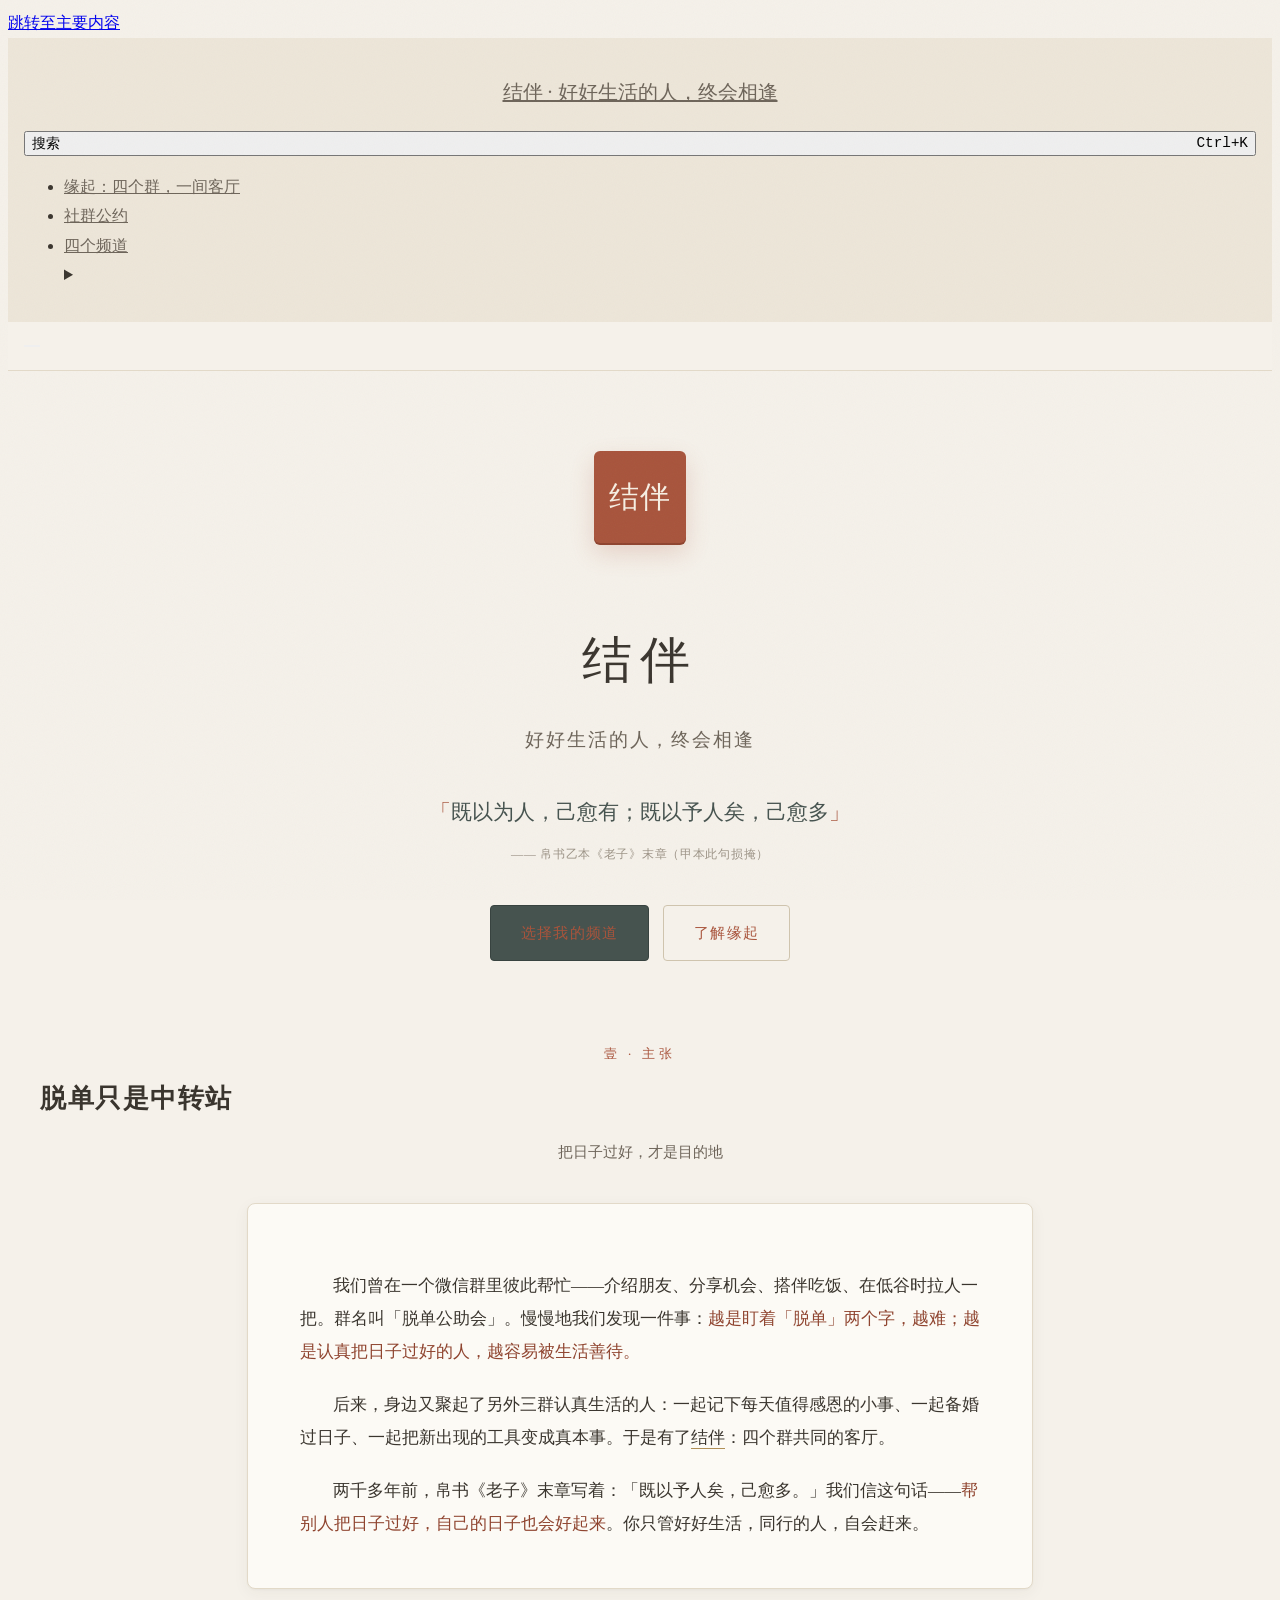
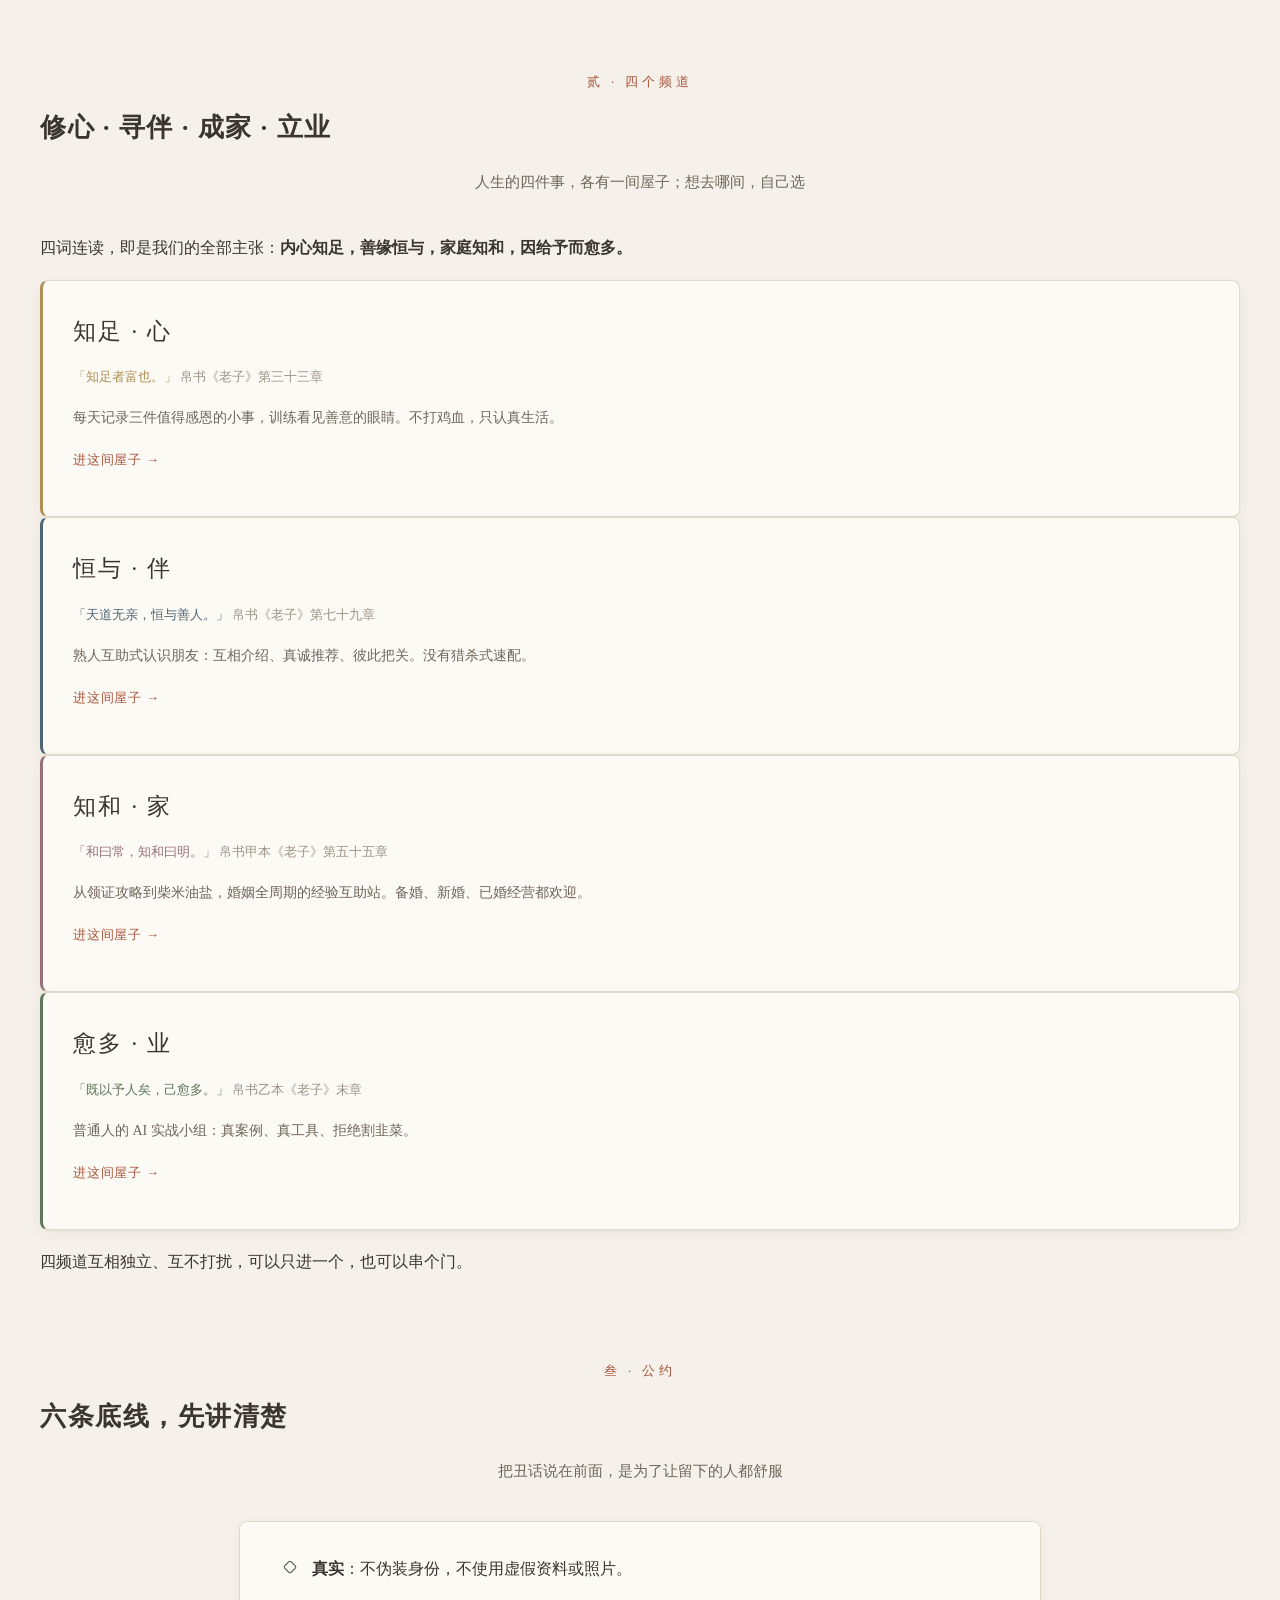
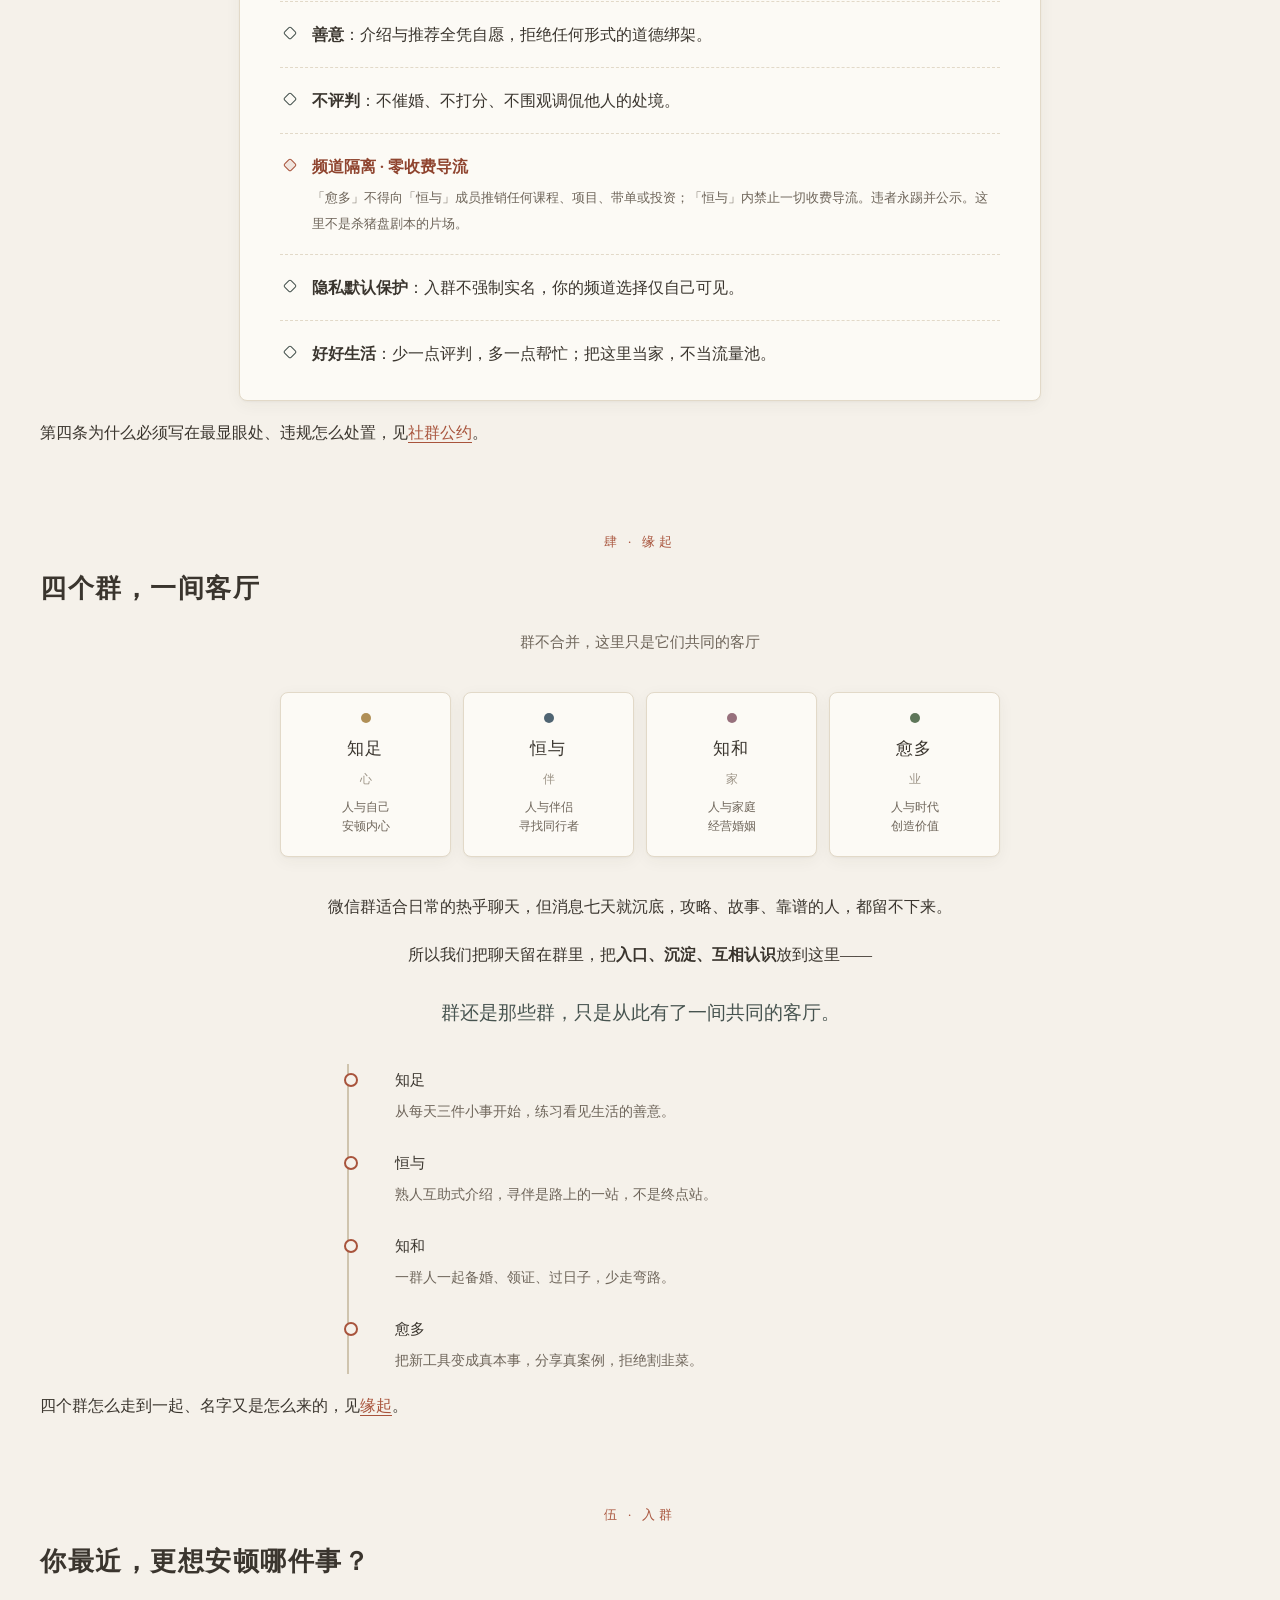
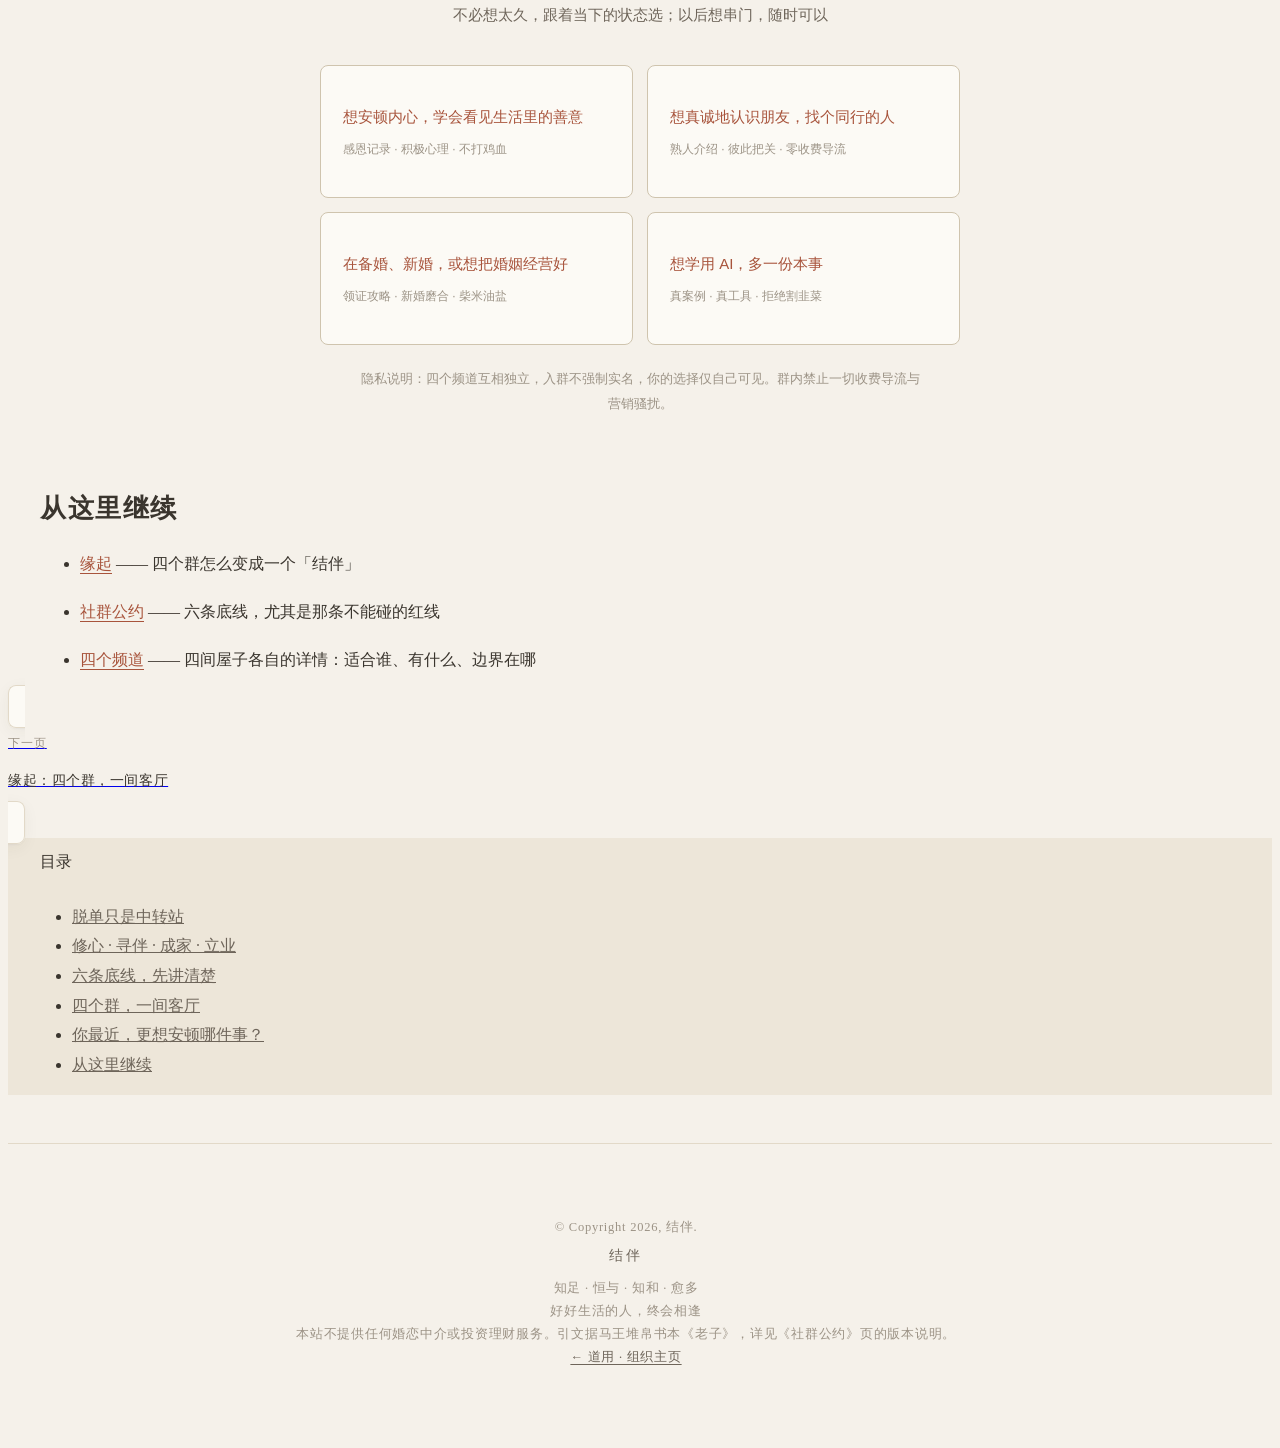
==== jieban/index.html @ 2bf8701d "feat(pages): 新增 /jieban/ 子站点并打通双向路由 - 以 Sphinx 构建产物填充 jieban/（10 页、141 个 _static 资源，排除 .doctrees   与" ====
<!DOCTYPE html>


<html lang="zh-CN" data-content_root="./" >

  <head>
    <meta charset="utf-8" />
    <meta name="viewport" content="width=device-width, initial-scale=1.0" /><meta name="viewport" content="width=device-width, initial-scale=1" />

    <title>结伴 &#8212; 结伴 · 好好生活的人，终会相逢</title>
  
  
  
  <script data-cfasync="false">
    document.documentElement.dataset.mode = localStorage.getItem("mode") || "";
    document.documentElement.dataset.theme = localStorage.getItem("theme") || "";
  </script>
  <!--
    this give us a css class that will be invisible only if js is disabled
  -->
  <noscript>
    <style>
      .pst-js-only { display: none !important; }

    </style>
  </noscript>
  
  <!-- Loaded before other Sphinx assets -->
  <link href="_static/styles/theme.css?digest=8878045cc6db502f8baf" rel="stylesheet" />
<link href="_static/styles/pydata-sphinx-theme.css?digest=8878045cc6db502f8baf" rel="stylesheet" />

    <link rel="stylesheet" type="text/css" href="_static/pygments.css?v=8f2a1f02" />
    <link rel="stylesheet" type="text/css" href="_static/styles/sphinx-book-theme.css?v=3c74b3bc" />
    <link rel="stylesheet" type="text/css" href="_static/copybutton.css?v=76b2166b" />
    <link rel="stylesheet" type="text/css" href="_static/sphinx-design.min.css?v=95c83b7e" />
    <link rel="stylesheet" type="text/css" href="_static/jieban.css?v=05523765" />
  
  <!-- So that users can add custom icons -->
  <script src="_static/scripts/fontawesome.js?digest=8878045cc6db502f8baf"></script>
  <!-- Pre-loaded scripts that we'll load fully later -->
  <link rel="preload" as="script" href="_static/scripts/bootstrap.js?digest=8878045cc6db502f8baf" />
<link rel="preload" as="script" href="_static/scripts/pydata-sphinx-theme.js?digest=8878045cc6db502f8baf" />

    <script src="_static/documentation_options.js?v=946197a6"></script>
    <script src="_static/doctools.js?v=fd6eb6e6"></script>
    <script src="_static/sphinx_highlight.js?v=6ffebe34"></script>
    <script src="_static/scripts/sphinx-book-theme.js?v=fab101a9"></script>
    <script src="_static/clipboard.min.js?v=a7894cd8"></script>
    <script src="_static/copybutton.js?v=f281be69"></script>
    <script src="_static/translations.js?v=540d3cec"></script>
    <script src="_static/design-tabs.js?v=f930bc37"></script>
    <script>DOCUMENTATION_OPTIONS.pagename = 'index';</script>
    <script src="_static/jieban.js?v=be8e2e2e"></script>
    <link rel="index" title="索引" href="genindex.html" />
    <link rel="search" title="搜索" href="search.html" />
    <link rel="next" title="缘起：四个群，一间客厅" href="origin.html" />
  <meta name="viewport" content="width=device-width, initial-scale=1"/>
  <meta name="docsearch:language" content="zh-CN"/>
  <meta name="docsearch:version" content="" />
    <meta name="docbuild:last-update" content="2026 年 09 月 18 日"/>
  </head>
  
  
  <body data-bs-spy="scroll" data-bs-target=".bd-toc-nav" data-offset="180" data-bs-root-margin="0px 0px -60%" data-default-mode="">

  
  
  <div id="pst-skip-link" class="skip-link d-print-none"><a href="#main-content">跳转至主要内容</a></div>
  
  <div id="pst-scroll-pixel-helper"></div>
  
  <button type="button" class="btn rounded-pill" id="pst-back-to-top">
    <i class="fa-solid fa-arrow-up"></i>回到顶部</button>

  
  <dialog id="pst-search-dialog">
    
<form class="bd-search d-flex align-items-center"
      action="search.html"
      method="get">
  <i class="fa-solid fa-magnifying-glass"></i>
  <input type="search"
         class="form-control"
         name="q"
         placeholder="Search..."
         aria-label="Search..."
         autocomplete="off"
         autocorrect="off"
         autocapitalize="off"
         spellcheck="false"/>
  <span class="search-button__kbd-shortcut"><kbd class="kbd-shortcut__modifier">Ctrl</kbd>+<kbd>K</kbd></span>
</form>
  </dialog>

  <div class="pst-async-banner-revealer d-none">
  <aside id="bd-header-version-warning" class="d-none d-print-none" aria-label="版本警告"></aside>
</div>

  
    <header class="bd-header navbar navbar-expand-lg bd-navbar d-print-none">
    </header>
  

  <div class="bd-container">
    <div class="bd-container__inner bd-page-width">
      
      
      
        
      
      <dialog id="pst-primary-sidebar-modal"></dialog>
      <div id="pst-primary-sidebar" class="bd-sidebar-primary bd-sidebar">
        

  
  <div class="sidebar-header-items sidebar-primary__section">
    
    
    
    
  </div>
  
    <div class="sidebar-primary-items__start sidebar-primary__section">
        <div class="sidebar-primary-item">

  
    
  

<a class="navbar-brand logo" href="#">
  
  
  
  
  
  
    <p class="title logo__title">结伴 · 好好生活的人，终会相逢</p>
  
</a></div>
        <div class="sidebar-primary-item">

<button class="btn search-button-field search-button__button pst-js-only" title="搜索" aria-label="搜索" data-bs-placement="bottom" data-bs-toggle="tooltip">
 <i class="fa-solid fa-magnifying-glass"></i>
 <span class="search-button__default-text">搜索</span>
 <span class="search-button__kbd-shortcut"><kbd class="kbd-shortcut__modifier">Ctrl</kbd>+<kbd class="kbd-shortcut__modifier">K</kbd></span>
</button></div>
        <div class="sidebar-primary-item"><nav class="bd-links bd-docs-nav" aria-label="Main">
    <div class="bd-toc-item navbar-nav active">
        <ul class="nav bd-sidenav">
<li class="toctree-l1"><a class="reference internal" href="origin.html">缘起：四个群，一间客厅</a></li>
<li class="toctree-l1"><a class="reference internal" href="covenant.html">社群公约</a></li>
<li class="toctree-l1 has-children"><a class="reference internal" href="channels/index.html">四个频道</a><details><summary><span class="toctree-toggle" role="presentation"><i class="fa-solid fa-chevron-down"></i></span></summary><ul>
<li class="toctree-l2"><a class="reference internal" href="channels/zhizu.html">知足 · 心</a></li>
<li class="toctree-l2"><a class="reference internal" href="channels/hengyu.html">恒与 · 伴</a></li>
<li class="toctree-l2"><a class="reference internal" href="channels/zhihe.html">知和 · 家</a></li>
<li class="toctree-l2"><a class="reference internal" href="channels/yuduo.html">愈多 · 业</a></li>
</ul>
</details></li>
</ul>

    </div>
</nav></div>
    </div>
  
  
  <div class="sidebar-primary-items__end sidebar-primary__section">
      <div class="sidebar-primary-item">
<div id="ethical-ad-placement"
      class="flat"
      data-ea-publisher="readthedocs"
      data-ea-type="readthedocs-sidebar"
      data-ea-manual="true">
</div></div>
  </div>


      </div>
      
      <main id="main-content" class="bd-main" role="main">
        
        

<div class="sbt-scroll-pixel-helper"></div>

          <div class="bd-content">
            <div class="bd-article-container">
              
              <div class="bd-header-article d-print-none">
<div class="header-article-items header-article__inner">
  
    <div class="header-article-items__start">
      
        <div class="header-article-item"><button class="sidebar-toggle primary-toggle btn btn-sm" title="Toggle primary sidebar" data-bs-placement="bottom" data-bs-toggle="tooltip">
  <span class="fa-solid fa-bars"></span>
</button></div>
      
    </div>
  
  
    <div class="header-article-items__end">
      
        <div class="header-article-item">

<div class="article-header-buttons">


<button class="btn btn-sm nav-link pst-navbar-icon theme-switch-button pst-js-only" aria-label="Color mode" data-bs-title="Color mode"  data-bs-placement="bottom" data-bs-toggle="tooltip">
  <i class="theme-switch fa-solid fa-sun                fa-lg" data-mode="light" title="亮色"></i>
  <i class="theme-switch fa-solid fa-moon               fa-lg" data-mode="dark"  title="暗色"></i>
  <i class="theme-switch fa-solid fa-circle-half-stroke fa-lg" data-mode="auto"  title="System Settings"></i>
</button>


<button class="btn btn-sm pst-navbar-icon search-button search-button__button pst-js-only" title="搜索" aria-label="搜索" data-bs-placement="bottom" data-bs-toggle="tooltip">
    <i class="fa-solid fa-magnifying-glass fa-lg"></i>
</button>
<button class="sidebar-toggle secondary-toggle btn btn-sm pst-navbar-icon" title="Toggle secondary sidebar" data-bs-placement="bottom" data-bs-toggle="tooltip">
    <span class="fa-solid fa-list"></span>
</button>
</div></div>
      
    </div>
  
</div>
</div>
              
              

<div id="jb-print-docs-body" class="onlyprint">
    <h1>结伴</h1>
    <!-- Table of contents -->
    <div id="print-main-content">
        <div id="jb-print-toc">
            
            <div>
                <h2> 目录 </h2>
            </div>
            <nav aria-label="Page">
                <ul class="visible nav section-nav flex-column">
<li class="toc-h2 nav-item toc-entry"><a class="reference internal nav-link" href="#id2">脱单只是中转站</a></li>
<li class="toc-h2 nav-item toc-entry"><a class="reference internal nav-link" href="#id3">修心 · 寻伴 · 成家 · 立业</a></li>
<li class="toc-h2 nav-item toc-entry"><a class="reference internal nav-link" href="#id4">六条底线，先讲清楚</a></li>
<li class="toc-h2 nav-item toc-entry"><a class="reference internal nav-link" href="#id5">四个群，一间客厅</a></li>
<li class="toc-h2 nav-item toc-entry"><a class="reference internal nav-link" href="#id6">你最近，更想安顿哪件事？</a></li>
<li class="toc-h2 nav-item toc-entry"><a class="reference internal nav-link" href="#id7">从这里继续</a></li>
</ul>
            </nav>
        </div>
    </div>
</div>

              
                
<div id="searchbox"></div>
                <article class="bd-article">
                  
  <div class="jb-seal">结伴</div>
<section id="id1">
<h1>结伴<a class="headerlink" href="#id1" title="链接到此标题。">#</a></h1>
<p class="jb-sub">好好生活的人，终会相逢</p>
<div class="jb-quote">
<q>既以为人，己愈有；既以予人矣，己愈多</q>
<cite>—— 帛书乙本《老子》末章（甲本此句损掩）</cite>
</div>
<div class="jb-cta docutils container">
<p><a class="jb-btn jb-btn-primary reference internal" href="channels/index.html"><span class="std std-doc">选择我的频道</span></a>
<a class="jb-btn jb-btn-ghost reference internal" href="origin.html"><span class="std std-doc">了解缘起</span></a></p>
</div>
<p class="jb-eyebrow">壹 · 主张</p>
<section id="id2">
<h2>脱单只是中转站<a class="headerlink" href="#id2" title="链接到此标题。">#</a></h2>
<p class="jb-lead">把日子过好，才是目的地</p>
<div class="jb-manifesto">
<p>我们曾在一个微信群里彼此帮忙——介绍朋友、分享机会、搭伴吃饭、在低谷时拉人一把。群名叫「脱单公助会」。慢慢地我们发现一件事：<span class="key">越是盯着「脱单」两个字，越难；越是认真把日子过好的人，越容易被生活善待。</span></p>
<p>后来，身边又聚起了另外三群认真生活的人：一起记下每天值得感恩的小事、一起备婚过日子、一起把新出现的工具变成真本事。于是有了<em>结伴</em>：四个群共同的客厅。</p>
<p>两千多年前，帛书《老子》末章写着：「既以予人矣，己愈多。」我们信这句话——<span class="key">帮别人把日子过好，自己的日子也会好起来</span>。你只管好好生活，同行的人，自会赶来。</p>
</div>
<p class="jb-eyebrow">贰 · 四个频道</p>
</section>
<section id="id3">
<h2>修心 · 寻伴 · 成家 · 立业<a class="headerlink" href="#id3" title="链接到此标题。">#</a></h2>
<p class="jb-lead">人生的四件事，各有一间屋子；想去哪间，自己选</p>
<p>四词连读，即是我们的全部主张：<strong>内心知足，善缘恒与，家庭知和，因给予而愈多。</strong></p>
<div class="sd-container-fluid sd-sphinx-override sd-mb-4 docutils">
<div class="sd-row sd-row-cols-1 sd-row-cols-xs-1 sd-row-cols-sm-1 sd-row-cols-md-2 sd-row-cols-lg-2 sd-g-3 sd-g-xs-3 sd-g-sm-3 sd-g-md-3 sd-g-lg-3 docutils">
<div class="sd-col sd-d-flex-row docutils">
<div class="sd-card sd-sphinx-override sd-w-100 sd-shadow-sm jb-card jb-zhizu docutils">
<div class="sd-card-body docutils">
<div class="sd-card-title sd-font-weight-bold jb-card-title docutils">
知足 · 心</div>
<p class="sd-card-text"><strong>「知足者富也。」</strong>
帛书《老子》第三十三章</p>
<p class="sd-card-text">每天记录三件值得感恩的小事，训练看见善意的眼睛。不打鸡血，只认真生活。</p>
<p class="sd-card-text"><a class="reference internal" href="channels/zhizu.html"><span class="std std-doc">进这间屋子 →</span></a></p>
</div>
</div>
</div>
<div class="sd-col sd-d-flex-row docutils">
<div class="sd-card sd-sphinx-override sd-w-100 sd-shadow-sm jb-card jb-hengyu docutils">
<div class="sd-card-body docutils">
<div class="sd-card-title sd-font-weight-bold jb-card-title docutils">
恒与 · 伴</div>
<p class="sd-card-text"><strong>「天道无亲，恒与善人。」</strong>
帛书《老子》第七十九章</p>
<p class="sd-card-text">熟人互助式认识朋友：互相介绍、真诚推荐、彼此把关。没有猎杀式速配。</p>
<p class="sd-card-text"><a class="reference internal" href="channels/hengyu.html"><span class="std std-doc">进这间屋子 →</span></a></p>
</div>
</div>
</div>
<div class="sd-col sd-d-flex-row docutils">
<div class="sd-card sd-sphinx-override sd-w-100 sd-shadow-sm jb-card jb-zhihe docutils">
<div class="sd-card-body docutils">
<div class="sd-card-title sd-font-weight-bold jb-card-title docutils">
知和 · 家</div>
<p class="sd-card-text"><strong>「和曰常，知和曰明。」</strong>
帛书甲本《老子》第五十五章</p>
<p class="sd-card-text">从领证攻略到柴米油盐，婚姻全周期的经验互助站。备婚、新婚、已婚经营都欢迎。</p>
<p class="sd-card-text"><a class="reference internal" href="channels/zhihe.html"><span class="std std-doc">进这间屋子 →</span></a></p>
</div>
</div>
</div>
<div class="sd-col sd-d-flex-row docutils">
<div class="sd-card sd-sphinx-override sd-w-100 sd-shadow-sm jb-card jb-yuduo docutils">
<div class="sd-card-body docutils">
<div class="sd-card-title sd-font-weight-bold jb-card-title docutils">
愈多 · 业</div>
<p class="sd-card-text"><strong>「既以予人矣，己愈多。」</strong>
帛书乙本《老子》末章</p>
<p class="sd-card-text">普通人的 AI 实战小组：真案例、真工具、拒绝割韭菜。</p>
<p class="sd-card-text"><a class="reference internal" href="channels/yuduo.html"><span class="std std-doc">进这间屋子 →</span></a></p>
</div>
</div>
</div>
</div>
</div>
<p>四频道互相独立、互不打扰，可以只进一个，也可以串个门。</p>
<p class="jb-eyebrow">叁 · 公约</p>
</section>
<section id="id4">
<h2>六条底线，先讲清楚<a class="headerlink" href="#id4" title="链接到此标题。">#</a></h2>
<p class="jb-lead">把丑话说在前面，是为了让留下的人都舒服</p>
<ul class="jb-rules">
<li><b>真实</b>：不伪装身份，不使用虚假资料或照片。</li>
<li><b>善意</b>：介绍与推荐全凭自愿，拒绝任何形式的道德绑架。</li>
<li><b>不评判</b>：不催婚、不打分、不围观调侃他人的处境。</li>
<li class="danger"><b>频道隔离 · 零收费导流</b><span class="sub">「愈多」不得向「恒与」成员推销任何课程、项目、带单或投资；「恒与」内禁止一切收费导流。违者永踢并公示。这里不是杀猪盘剧本的片场。</span></li>
<li><b>隐私默认保护</b>：入群不强制实名，你的频道选择仅自己可见。</li>
<li><b>好好生活</b>：少一点评判，多一点帮忙；把这里当家，不当流量池。</li>
</ul>
<p>第四条为什么必须写在最显眼处、违规怎么处置，见<a class="reference internal" href="covenant.html"><span class="std std-doc">社群公约</span></a>。</p>
<p class="jb-eyebrow">肆 · 缘起</p>
</section>
<section id="id5">
<h2>四个群，一间客厅<a class="headerlink" href="#id5" title="链接到此标题。">#</a></h2>
<p class="jb-lead">群不合并，这里只是它们共同的客厅</p>
<div class="jb-origin-grid">
<div class="jb-origin-cell"><span class="dot" style="background:var(--zhizu)"></span><b>知足</b><small>心</small><em>人与自己<br>安顿内心</em></div>
<div class="jb-origin-cell"><span class="dot" style="background:var(--hengyu)"></span><b>恒与</b><small>伴</small><em>人与伴侣<br>寻找同行者</em></div>
<div class="jb-origin-cell"><span class="dot" style="background:var(--zhihe)"></span><b>知和</b><small>家</small><em>人与家庭<br>经营婚姻</em></div>
<div class="jb-origin-cell"><span class="dot" style="background:var(--yuduo)"></span><b>愈多</b><small>业</small><em>人与时代<br>创造价值</em></div>
</div>
<div class="jb-federal">
<p>微信群适合日常的热乎聊天，但消息七天就沉底，攻略、故事、靠谱的人，都留不下来。</p>
<p>所以我们把聊天留在群里，把<b>入口、沉淀、互相认识</b>放到这里——</p>
<span class="living-room">群还是那些群，只是从此有了一间共同的客厅。</span>
</div>
<ul class="jb-timeline">
<li class="jb-t-item"><b>知足</b><p>从每天三件小事开始，练习看见生活的善意。</p></li>
<li class="jb-t-item"><b>恒与</b><p>熟人互助式介绍，寻伴是路上的一站，不是终点站。</p></li>
<li class="jb-t-item"><b>知和</b><p>一群人一起备婚、领证、过日子，少走弯路。</p></li>
<li class="jb-t-item"><b>愈多</b><p>把新工具变成真本事，分享真案例，拒绝割韭菜。</p></li>
</ul>
<p>四个群怎么走到一起、名字又是怎么来的，见<a class="reference internal" href="origin.html"><span class="std std-doc">缘起</span></a>。</p>
<p class="jb-eyebrow">伍 · 入群</p>
</section>
<section id="id6">
<h2>你最近，更想安顿哪件事？<a class="headerlink" href="#id6" title="链接到此标题。">#</a></h2>
<p class="jb-lead">不必想太久，跟着当下的状态选；以后想串门，随时可以</p>
<div class="jb-choices docutils container">
<ul class="simple">
<li><p><a class="reference internal" href="channels/zhizu.html"><span class="std std-doc">想安顿内心，学会看见生活里的善意</span></a>
<span class="hint">感恩记录 · 积极心理 · 不打鸡血</span></p></li>
<li><p><a class="reference internal" href="channels/hengyu.html"><span class="std std-doc">想真诚地认识朋友，找个同行的人</span></a>
<span class="hint">熟人介绍 · 彼此把关 · 零收费导流</span></p></li>
<li><p><a class="reference internal" href="channels/zhihe.html"><span class="std std-doc">在备婚、新婚，或想把婚姻经营好</span></a>
<span class="hint">领证攻略 · 新婚磨合 · 柴米油盐</span></p></li>
<li><p><a class="reference internal" href="channels/yuduo.html"><span class="std std-doc">想学用 AI，多一份本事</span></a>
<span class="hint">真案例 · 真工具 · 拒绝割韭菜</span></p></li>
</ul>
</div>
<p class="jb-privacy">隐私说明：四个频道互相独立，入群不强制实名，你的选择仅自己可见。群内禁止一切收费导流与营销骚扰。</p>
</section>
<section id="id7">
<h2>从这里继续<a class="headerlink" href="#id7" title="链接到此标题。">#</a></h2>
<ul class="simple">
<li><p><a class="reference internal" href="origin.html"><span class="std std-doc">缘起</span></a> —— 四个群怎么变成一个「结伴」</p></li>
<li><p><a class="reference internal" href="covenant.html"><span class="std std-doc">社群公约</span></a> —— 六条底线，尤其是那条不能碰的红线</p></li>
<li><p><a class="reference internal" href="channels/index.html"><span class="std std-doc">四个频道</span></a> —— 四间屋子各自的详情：适合谁、有什么、边界在哪</p></li>
</ul>
<div class="toctree-wrapper compound">
</div>
</section>
</section>


                </article>
              

              
              
              
              
                <footer class="prev-next-footer d-print-none">
                  
<div class="prev-next-area">
    <a class="right-next"
       href="origin.html"
       title="下一页">
      <div class="prev-next-info">
        <p class="prev-next-subtitle">下一页</p>
        <p class="prev-next-title">缘起：四个群，一间客厅</p>
      </div>
      <i class="fa-solid fa-angle-right"></i>
    </a>
</div>
                </footer>
              
            </div>
            
            
              
                <dialog id="pst-secondary-sidebar-modal"></dialog>
                <div id="pst-secondary-sidebar" class="bd-sidebar-secondary bd-toc"><div class="sidebar-secondary-items sidebar-secondary__inner">


  <div class="sidebar-secondary-item"><div
    id="pst-page-navigation-heading-2"
    class="page-toc tocsection onthispage">
    <i class="fa-solid fa-list"></i> 目录
  </div>
  <nav id="pst-page-toc-nav" class="page-toc" aria-labelledby="pst-page-navigation-heading-2">
    <ul class="visible nav section-nav flex-column">
<li class="toc-h2 nav-item toc-entry"><a class="reference internal nav-link" href="#id2">脱单只是中转站</a></li>
<li class="toc-h2 nav-item toc-entry"><a class="reference internal nav-link" href="#id3">修心 · 寻伴 · 成家 · 立业</a></li>
<li class="toc-h2 nav-item toc-entry"><a class="reference internal nav-link" href="#id4">六条底线，先讲清楚</a></li>
<li class="toc-h2 nav-item toc-entry"><a class="reference internal nav-link" href="#id5">四个群，一间客厅</a></li>
<li class="toc-h2 nav-item toc-entry"><a class="reference internal nav-link" href="#id6">你最近，更想安顿哪件事？</a></li>
<li class="toc-h2 nav-item toc-entry"><a class="reference internal nav-link" href="#id7">从这里继续</a></li>
</ul>
  </nav></div>

</div></div>
              
            
          </div>
          <footer class="bd-footer-content">
            
<div class="bd-footer-content__inner container">
  
  <div class="footer-item">
    
<p class="component-author">
作者： 结伴
</p>

  </div>
  
  <div class="footer-item">
    

  <p class="copyright">
    
      © Copyright 2026, 结伴.
      <br/>
    
  </p>

  </div>
  
  <div class="footer-item">
    <p class="last-updated">
  最后更新于 2026 年 09 月 18 日.
  <br/>
</p>
  </div>
  
  <div class="footer-item">
    
<div class="extra_footer">
  知足 · 恒与 · 知和 · 愈多<br>好好生活的人，终会相逢<br>本站不提供任何婚恋中介或投资理财服务。引文据马王堆帛书本《老子》，详见《社群公约》页的版本说明。<br><a href="https://daoapps.github.io/">← 道用 · 组织主页</a>
</div>
  </div>
  
</div>
          </footer>
        

      </main>
    </div>
  </div>
  
  <!-- Scripts loaded after <body> so the DOM is not blocked -->
  <script defer src="_static/scripts/bootstrap.js?digest=8878045cc6db502f8baf"></script>
<script defer src="_static/scripts/pydata-sphinx-theme.js?digest=8878045cc6db502f8baf"></script>

  <footer class="bd-footer">
  </footer>
  </body>
</html>
---- jieban/_static/styles/sphinx-book-theme.css ----
@charset "UTF-8";
/*! sphinx-book-theme CSS
 * BSD 3-Clause License
 * Copyright (c) 2020, EBP
 * All rights reserved.
 *
 * This follows the 7-1 pattern described here:
 * https://sass-guidelin.es/#architecture
 */html[data-theme=dark],html[data-theme=light]{--pst-font-size-base:none;--pst-color-secondary:#e89217}html[data-theme=light]{--sbt-color-announcement:#616161;--pst-color-primary:#176de8}html[data-theme=dark]{--pst-color-primary:#528fe4;--sbt-color-announcement:#616161;--pst-color-background:#121212}html{scroll-padding-top:4rem}.sbt-scroll-pixel-helper{height:0;left:0;position:absolute;top:0;width:0}.d-n,.onlyprint{display:none}@media print{.onlyprint{display:block!important}.noprint{display:none!important}}.bd-article-container h1,.bd-article-container h2,.bd-article-container h3,.bd-article-container h4,.bd-article-container h5,.bd-article-container p.caption{color:var(--pst-color-muted)}.bd-article-container h1,.bd-article-container h2{font-weight:500}a.brackets:before{color:inherit;font-family:inherit;margin-right:0}table{position:relative}@media print{.bd-main .bd-content{height:auto;margin-left:2rem}.bd-main .bd-content #jb-print-docs-body{margin-left:0}.bd-main .bd-content #jb-print-docs-body h1{font-size:3em;margin-bottom:0;text-align:center}.bd-main .bd-content .bd-article{padding-top:0}.bd-main .bd-content .bd-article h1:first-of-type{display:none}.bd-main .bd-content .container{min-width:0!important}.bd-main .bd-content h1{margin-bottom:1em;margin-top:1em}.bd-main .bd-content h1,.bd-main .bd-content h2,.bd-main .bd-content h3,.bd-main .bd-content h4{break-after:avoid;color:#000}.bd-main .bd-content table{break-inside:avoid}.bd-main .bd-content pre{word-wrap:break-word}.bd-main .bd-content a.headerlink{display:none}.bd-main .bd-content aside.margin,.bd-main .bd-content aside.sidebar,.bd-main .bd-content blockquote.epigraph{border:none}.bd-main .bd-content .footer{margin-top:1em}.bd-main .bd-content #jb-print-toc{margin-bottom:1.5rem;margin-left:0}.bd-main .bd-content #jb-print-toc .section-nav{border-left:0!important;list-style-type:disc!important;margin-left:3em!important}.bd-main .bd-content #jb-print-toc .section-nav a{text-decoration:none!important}.bd-main .bd-content #jb-print-toc .section-nav li{display:list-item!important}.bd-main .bd-content #jb-print-toc .section-nav .nav{display:none}.bd-main .bd-footer-content{display:none!important}}.bd-header-announcement{background-color:var(--sbt-color-announcement);color:#fff}.bd-main .bd-content{justify-content:left}.bd-main .bd-content .bd-article-container{min-width:0;overflow-x:unset;padding:0}@media (min-width:1200px){.bd-main .bd-content .bd-article-container{max-width:calc(100% - var(--pst-sidebar-secondary))}}.bd-main .bd-content .bd-article-container .bd-article{padding-left:2rem;padding-right:2rem}@media (max-width:768px){.bd-main .bd-content .bd-article-container .bd-article{padding-left:1rem;padding-right:1rem}}.bd-main .bd-content .bd-article-container details.above-input summary,.bd-main .bd-content .bd-article-container details.below-input summary{border-left:3px solid var(--pst-color-primary)}

/*! sphinx-book-theme CSS
 * BSD 3-Clause License
 * Copyright (c) 2020, EBP
 * All rights reserved.
 *
 * This follows the 7-1 pattern described here:
 * https://sass-guidelin.es/#architecture
 */@media (min-width:768px){button.sidebar-toggle.primary-toggle{display:inline-block}}@media (max-width:768px){button.sidebar-toggle.primary-toggle{margin-bottom:0}}@media (min-width:1200px){button.sidebar-toggle.secondary-toggle{display:none}}@media (max-width:768px){button.sidebar-toggle.secondary-toggle{margin-bottom:0}}.bd-header-article{align-items:center;background-color:var(--pst-color-background);display:flex;font-size:.9em;padding:0 1rem;position:sticky;top:0;transition:left .2s;z-index:1020}@media (max-width:768px){.bd-header-article{height:3.5rem;padding:0 .5rem}}.scrolled .bd-header-article{box-shadow:0 6px 6px -6px var(--pst-color-shadow)}.bd-header-article .header-article__inner{padding:0}.bd-header-article .header-article-items{align-items:center;display:flex;height:3rem;width:100%}.bd-header-article .header-article-item{align-items:center;display:flex}.bd-header-article .article-header-buttons{display:flex}.bd-header-article .btn{align-items:center;border:none;color:var(--pst-color-text-muted);display:flex;font-size:1.3rem;padding-left:.5rem;padding-right:.5rem}.bd-header-article .btn svg{width:1.3rem}.bd-header-article .btn.show,.bd-header-article .btn:hover{border:none;color:var(--pst-color-text-base)}.bd-header-article .btn.show+.dropdown-menu,.bd-header-article .btn:hover+.dropdown-menu{display:block}.bd-header-article .btn:focus{box-shadow:none}.bd-header-article .btn.dropdown-toggle:after{display:none}.bd-header-article div.dropdown{align-items:center;display:flex}.bd-header-article .theme-switch-button{margin:0}.bd-header-article .theme-switch-button button,.bd-header-article .theme-switch-button i,.bd-header-article .theme-switch-button span{padding:0}.bd-header-article .theme-switch-button i,.bd-header-article .theme-switch-button span{transition:color .25s ease-out}.bd-header-article .theme-switch-button:active,.bd-header-article .theme-switch-button:hover{background-color:unset!important}.bd-header-article .theme-switch-button:active i,.bd-header-article .theme-switch-button:active span,.bd-header-article .theme-switch-button:hover i,.bd-header-article .theme-switch-button:hover span{color:var(--pst-color-text-base)}.bd-header-article .dropdown-menu{background-color:var(--pst-color-background);border-color:var(--pst-color-border);box-shadow:0 .2rem .5rem var(--pst-color-shadow),0 0 .0625rem var(--pst-color-shadow)!important;color:var(--pst-color-text-muted);top:2rem;transform:translateX(-75%)}.bd-header-article .dropdown-menu:hover{display:block}.bd-header-article .dropdown-menu .dropdown-item{align-items:center;display:inline-flex;font-size:1em;padding-left:.5em}.bd-header-article .dropdown-menu .dropdown-item:hover{background-color:initial;color:var(--pst-color-text-base);text-decoration:none}.bd-header-article .dropdown-menu .dropdown-item span img{height:1em}.bd-header-article .dropdown-menu .dropdown-item span.btn__icon-container{align-items:center;display:inline-flex;justify-content:center;width:1.7em}.bd-header{position:inherit}.bd-header button.sidebar-toggle{display:none}.bd-sidebar-primary{max-height:100vh;padding:1rem;top:0;transition:margin-left .25s ease 0s,opacity .25s ease 0s,visibility .25s ease 0s}@media (min-width:992px){.bd-sidebar-primary.pst-sidebar-hidden{margin-left:-20%;opacity:0;visibility:hidden}}@media (max-width:768px){.bd-sidebar-primary{z-index:1081}}.bd-sidebar-primary .sidebar-primary-items__start{border-top:none}.bd-sidebar-primary .navbar-icon-links{display:flex!important;gap:.5rem!important;justify-content:flex-start!important}@media (min-width:992px){.bd-sidebar-primary{flex-basis:20%}input#pst-primary-sidebar-checkbox:checked~.bd-container .bd-sidebar-primary{margin-left:-20%;opacity:0;visibility:hidden}}.bd-sidebar-secondary{top:0}@media (max-width:1200px){.bd-sidebar-secondary{z-index:1081}}.bd-sidebar-secondary .sidebar-secondary-items{display:flex;gap:.5rem;padding:0}.bd-sidebar-secondary .sidebar-secondary-items .sidebar-secondary-item{padding-bottom:0;padding-top:0}.bd-sidebar-secondary .onthispage{align-items:center;color:var(--pst-color-muted);display:flex;gap:.5rem;height:3rem;margin:0;min-height:3rem}@media (min-width:1200px){.bd-sidebar-secondary{background:var(--pst-color-background);height:fit-content;padding:0 1.5rem;transition:max-height .4s ease;z-index:2}.bd-sidebar-secondary .toc-item{border-left-color:var(--pst-color-surface);padding-top:0}.bd-sidebar-secondary .toc-item nav.page-toc{margin-bottom:0;transition:opacity .4s ease}.bd-sidebar-secondary.hide:not(:hover){max-height:3rem;overflow-y:hidden}.scrolled .bd-sidebar-secondary.hide:not(:hover){box-shadow:0 6px 6px -6px rgba(0,0,0,.3)}.bd-sidebar-secondary.hide:not(:hover) .onthispage:after{content:"\f107";font-family:Font Awesome\ 6 Free;font-weight:900;opacity:1;padding-left:.5em;transition:opacity .3s ease}.bd-sidebar-secondary.hide:not(:hover) nav.page-toc{opacity:0}}footer{font-size:var(--sbt-font-size-small-1)}footer.bd-footer-content{border-top:1px solid #ccc;display:flex;flex-wrap:wrap;font-size:87.5%;padding:15px}footer.bd-footer-content .bd-footer-content__inner{padding-left:0}footer.bd-footer-content .bd-footer-content__inner p{margin-bottom:0}.bd-footer-article{padding:0 1rem}@media (max-width:768px){.bd-footer-article{padding:0 .5rem}}#pst-back-to-top{font-size:.8rem}@media (min-width:1200px){#pst-back-to-top{display:none!important}}.bd-sidebar-primary .navbar-icon-links{column-gap:.5rem}.bd-sidebar-primary .navbar-icon-links .nav-link i,.bd-sidebar-primary .navbar-icon-links .nav-link span{font-size:1.2rem}.bd-sidebar-primary .navbar-icon-links .nav-link img{font-size:.8rem}.navbar-brand{flex-direction:column;gap:.25rem;height:unset;justify-content:center;max-height:unset}.navbar-brand:hover{text-decoration:none}.navbar-brand .logo__title{font-size:1.25rem;text-align:center;white-space:normal}.navbar-brand .logo__image{height:unset}.bd-search-container{margin:2em}.bd-search-container #search-results h2:first-child{display:none}.search-button-field{display:none;font-size:.9rem;width:100%}.search-button-field .search-button__kbd-shortcut{margin-left:auto}@media (min-width:992px){.search-button{display:none!important}.search-button-field{display:flex}}div#searchbox{padding-left:2rem;padding-right:2rem}@media (max-width:768px){div#searchbox{padding-left:1rem;padding-right:1rem}}@media (min-width:768px){div#searchbox p.highlight-link{margin-left:0}div#searchbox p.highlight-link a{font-size:1rem}}html[data-theme=dark] .admonition .admonition-title{color:var(--pst-color-text-base);text-shadow:0 1px 2px rgba(0,0,0,.3)}html[data-theme=light] .admonition .admonition-title{color:var(--pst-color-text-base)}img{max-width:100%}img.align-center{display:block;margin-left:auto;margin-right:auto}img.align-left{clear:left;float:left;margin-right:1em}img.align-right{clear:right;float:right;margin-left:1em}div.figure{margin-bottom:1em;text-align:center;width:100%}div.figure.align-left{text-align:left}div.figure.align-left p.caption{margin-left:0}div.figure.align-right{text-align:right}div.figure.align-right p.caption{margin-right:0}div.figure p.caption{margin:.5em 10%}div.figure.margin p.caption,div.figure.margin-caption p.caption{margin:.5em 0}div.figure.margin-caption p.caption{text-align:left}div.figure span.caption-number{font-weight:700}div.figure span{font-size:.9rem}label.margin-toggle{margin-bottom:0}label.margin-toggle.marginnote-label{display:none}label.margin-toggle sup{user-select:none}@media (max-width:992px){label.margin-toggle{color:#0071bc;cursor:pointer}label.margin-toggle.marginnote-label{display:inline}label.margin-toggle.marginnote-label:after{content:"⊕"}}input.margin-toggle{display:none}@media (max-width:992px){input.margin-toggle:checked+.marginnote,input.margin-toggle:checked+.sidenote{clear:both;display:block;float:left;left:1rem;margin:1rem 2.5%;position:relative;width:95%}}span.marginnote,span.sidenote{background-color:unset;border-left:none;float:right;font-size:.9em;margin-left:.5rem;position:relative;width:40%;z-index:2}@media (min-width:992px),print{span.marginnote,span.sidenote{clear:right;margin:0 -36% 0 0;width:33%}span.marginnote p.sidebar-title,span.sidenote p.sidebar-title{border-bottom:none;margin-bottom:-1rem;padding-left:0}span.marginnote p.sidebar-title~*,span.sidenote p.sidebar-title~*{padding-left:0;padding-right:0}}span.marginnote sup,span.sidenote sup{user-select:none}@media (max-width:992px){span.marginnote,span.sidenote{display:none}}aside.sidebar .note{margin:1rem;padding:0 0 1rem}aside.sidebar .admonition-title{margin:0 -1rem 0 0}aside.sidebar.margin .sidebar-title:empty{display:none}aside.sidebar.margin .admonition{margin:.5rem;padding-left:0;padding-right:0}aside.sidebar.margin .admonition .admonition-title{margin-left:0;margin-right:0}@media (min-width:992px){aside.sidebar.margin{border:none}aside.sidebar.margin .admonition{margin:1rem 0;padding:0 0 1rem}}.cell.tag_margin,.cell.tag_popout,.margin.docutils.container,aside.margin,div.margin,figure.margin{background-color:unset;float:right;font-size:.9em;margin-left:.5rem;position:relative;width:40%;z-index:2}@media (min-width:992px),print{.cell.tag_margin,.cell.tag_popout,.margin.docutils.container,aside.margin,div.margin,figure.margin{clear:right;margin:0 -36% 0 0;width:33%}.cell.tag_margin p.sidebar-title,.cell.tag_popout p.sidebar-title,.margin.docutils.container p.sidebar-title,aside.margin p.sidebar-title,div.margin p.sidebar-title,figure.margin p.sidebar-title{border-bottom:none;margin-bottom:-1rem;padding-left:0}.cell.tag_margin p.sidebar-title~*,.cell.tag_popout p.sidebar-title~*,.margin.docutils.container p.sidebar-title~*,aside.margin p.sidebar-title~*,div.margin p.sidebar-title~*,figure.margin p.sidebar-title~*{padding-left:0;padding-right:0}}.cell.tag_margin div.cell.tag_margin .cell_output,.cell.tag_popout div.cell.tag_margin .cell_output,.margin.docutils.container div.cell.tag_margin .cell_output,aside.margin div.cell.tag_margin .cell_output,div.margin div.cell.tag_margin .cell_output,figure.margin div.cell.tag_margin .cell_output{padding-left:0}div.figure.margin-caption figcaption,div.figure.margin-caption p.caption,figure.margin-caption figcaption{background-color:unset;float:right;font-size:.9em;margin-left:.5rem;position:relative;width:40%;z-index:2}@media (min-width:992px),print{div.figure.margin-caption figcaption,div.figure.margin-caption p.caption,figure.margin-caption figcaption{clear:right;margin:0 -36% 0 0;width:33%}div.figure.margin-caption figcaption p.sidebar-title,div.figure.margin-caption p.caption p.sidebar-title,figure.margin-caption figcaption p.sidebar-title{border-bottom:none;margin-bottom:-1rem;padding-left:0}div.figure.margin-caption figcaption p.sidebar-title~*,div.figure.margin-caption p.caption p.sidebar-title~*,figure.margin-caption figcaption p.sidebar-title~*{padding-left:0;padding-right:0}}.margin-caption figcaption{text-align:left}div.cell.tag_full-width,div.cell.tag_full_width,div.full-width,div.full_width{position:relative;z-index:2}@media (min-width:992px){div.cell.tag_full-width,div.cell.tag_full_width,div.full-width,div.full_width{max-width:136%;width:136%}}blockquote.epigraph,blockquote.highlights,blockquote.pull-quote{background-color:var(--pst-color-background);border-left:none;font-size:1.25em}blockquote div>p+p.attribution{color:#6c757d;font-size:.9em;font-style:normal;padding-right:2em;text-align:right}div[class*=highlight-],pre{clear:none}div.cell.tag_output_scroll div.cell_output,div.cell.tag_scroll-input div.cell_input,div.cell.tag_scroll-output div.cell_output{max-height:24em;overflow-y:auto}@media only print{div.utterances,hypothesis-sidebar{display:none}}html[data-theme=dark] .tag_hide_input .cell_input summary{color:var(--pst-color-link)}html[data-theme=dark] .tag_hide_input .cell_input summary:hover{color:var(--pst-color-link-hover)}html[data-theme=dark] .sd-card .sd-card-header,html[data-theme=dark] .sd-card .sd-card-title,html[data-theme=dark] .sd-card .sd-summary-title,html[data-theme=dark] .sd-dropdown .sd-card-header,html[data-theme=dark] .sd-dropdown .sd-card-title,html[data-theme=dark] .sd-dropdown .sd-summary-title{color:var(--pst-color-text-base);text-shadow:0 1px 2px rgba(0,0,0,.3)}html[data-theme=dark] .sphinx-tabs .sphinx-tabs-tab{background-color:var(--pst-color-surface);border-color:var(--pst-color-border);color:var(--pst-color-text-muted)}html[data-theme=dark] .sphinx-tabs .sphinx-tabs-tab[aria-selected=true]{background-color:var(--pst-color-background);border-bottom-color:var(--pst-color-background);color:var(--pst-color-text-base)}html[data-theme=dark] .sphinx-tabs .sphinx-tabs-tab:hover{color:var(--pst-color-text-base)}html[data-theme=dark] .sphinx-tabs .sphinx-tabs-panel{background-color:var(--pst-color-background);border-color:var(--pst-color-border);color:var(--pst-color-text-base)}html[data-theme=dark] details.above-input summary,html[data-theme=dark] details.below-input summary{color:var(--pst-color-link)}html[data-theme=dark] details.above-input summary:hover,html[data-theme=dark] details.below-input summary:hover{color:var(--pst-color-link-hover)}.thebelab-cell{border:none!important;margin-right:.5em!important}.thebelab-cell .thebelab-input{padding-left:10px!important}.cell.docutils.container{padding-right:0!important}button.thebe-launch-button{font-size:1em;height:2.5em}
/*# sourceMappingURL=sphinx-book-theme.css.map*/
---- jieban/_static/jieban.css ----
/* 结伴 · 新宣纸纸感主题
 * token 权威源：playground/reports/jieban-brand-20260918/index.html（品牌落地页）
 * 纪律：暖灰纸感、米白卡片、深灰褐文字；忌婚恋红、搞钱金、成功学大字报。
 *
 * 硬约束（见 tests/test_site_contract.py）：
 *   1. 只搬样式不搬内容——内部群昵称不上站点；
 *   2. 不引入落地页的频道选择器 / 入群弹窗（与「一期不设表单」的公开承诺冲突）。
 *
 * 落地页与本站的骨架差异：落地页是单页单栏长卷，本站是多页三栏站点。
 * 曾经试过把三栏也拆成单栏，结果首页六屏长卷丢了右侧「本页目录」的锚点导航，
 * 文档树也没了替代——故骨架维持主题默认（左文档树 + 右 TOC），
 * 这里只移植「表皮」：纸感 token、章节标识语言（eyebrow / h1 / lead）、仪轨化小控件。
 */

/* ================= 一 · Design Tokens · 新宣纸 ================= */

:root {
  /* —— 纸面与墨色 —— */
  --paper: #f5f1ea;
  --paper-deep: #ede6d9;
  --card: #fcfaf5;
  --ink: #3a352e;
  --ink-2: #6e655a;
  --ink-3: #9c9386;
  --line: #e2d9c8;
  --line-strong: #cfc4ae;

  /* —— 朱砂与黛 —— */
  --cinnabar: #a8543c;
  --cinnabar-deep: #8f442f;
  --dai: #46534f;
  --dai-deep: #384340;

  /* —— 四频道色 —— */
  --zhizu: #b08f56;
  --hengyu: #4f6472;
  --zhihe: #97707c;
  --yuduo: #5e7659;

  /* —— 圆角与阴影 —— */
  --r-s: 4px;
  --r-m: 8px;
  --shadow: 0 1px 2px rgba(58, 53, 46, 0.04), 0 4px 16px rgba(58, 53, 46, 0.05);

  /* —— 字族 —— */
  --serif: "Noto Serif SC", "Source Han Serif SC", "Songti SC", "STSong", "SimSun", Georgia, serif;
  --kai: "Kaiti SC", "STKaiti", "KaiTi", "Noto Serif SC", serif;
  --sans: -apple-system, BlinkMacSystemFont, "PingFang SC", "Hiragino Sans GB", "Microsoft YaHei", sans-serif;

  /* 单栏纸面宽度：与落地页 .wrap 一致 */
  --jb-measure: 860px;
}

/* —— 覆盖主题语义色，落到暖灰纸感 ——
 *
 * 必须连带 html[data-theme="light"|"dark"] 一起声明：pydata-sphinx-theme
 * 把同名变量定义在 html[data-theme="light"] 上，特异性 (0,1,1) 高于 :root 的
 * (0,1,0)——只写 :root 会被主题整块盖掉（实测：侧栏链接仍是主题的冷蓝灰）。
 * jieban.css 最后加载，同特异性下后声明者胜，故这里能赢。
 *
 * dark 一并落到浅色 token：本项目明确不要深色模式（与落地页一致）。 */
:root,
html[data-theme="light"],
html[data-theme="dark"] {
  --pst-color-background: var(--paper);
  --pst-color-on-background: var(--ink);
  --pst-color-surface: var(--card);
  --pst-color-on-surface: var(--ink);
  --pst-color-text-base: var(--ink);
  --pst-color-text-muted: var(--ink-2);
  --pst-color-border: var(--line);
  --pst-color-primary: var(--dai);
  --pst-color-link: var(--cinnabar);
  --pst-color-link-hover: var(--cinnabar-deep);
  --pst-color-heading: var(--ink);
  --pst-color-secondary: var(--ink-2);
  --pst-color-shadow: transparent;

  --pst-font-family-base: var(--serif);
  --pst-font-family-heading: var(--serif);
  --pst-font-family-monospace: "JetBrains Mono", "Cascadia Mono", Consolas, monospace;
}

.theme-switch-button,
button.theme-switch-button {
  display: none !important;
}

/* ================= 二 · 纸面：噪点叠层 ================= */

body,
.bd-main,
.bd-content,
.bd-article,
.bd-container,
.bd-page-width {
  background-color: var(--paper);
  color: var(--ink);
}

body {
  font-family: var(--serif);
  line-height: 1.85;
  -webkit-font-smoothing: antialiased;
}

body::before {
  content: "";
  position: fixed;
  inset: 0;
  pointer-events: none;
  z-index: 99;
  opacity: 0.035;
  background-image: url("data:image/svg+xml,%3Csvg xmlns='http://www.w3.org/2000/svg' width='160' height='160'%3E%3Cfilter id='n'%3E%3CfeTurbulence type='fractalNoise' baseFrequency='0.9' numOctaves='2'/%3E%3C/filter%3E%3Crect width='100%25' height='100%25' filter='url(%23n)'/%3E%3C/svg%3E");
}

/* ================= 三 · 三栏骨架：侧栏保留，只做纸感化 =================
   注：原「四 · 顶栏」一节已并入本节（顶栏撤销后只剩 header-article 的纸感化），
   故编号自「五」起续接，中间无遗漏。 */

/* 骨架交还主题：左文档树 + 右本页目录 + 中间正文，不动布局与宽度。
   这里只把侧栏从主题默认的灰白底换成纸面底色，并统一分隔线。 */
.bd-sidebar-primary,
.bd-sidebar-secondary {
  background-color: var(--paper-deep);
  border-color: var(--line);
}

/* 侧栏内的链接配色跟随纸感 token（主题默认是蓝紫色系） */
.bd-sidebar a,
.bd-toc a {
  color: var(--ink-2);
}

.bd-sidebar a:hover,
.bd-toc a:hover,
.bd-sidebar a.current,
.bd-toc a.current {
  color: var(--cinnabar);
}

/* 顶栏在本主题中是空容器——品牌与主导航实际挂在左侧栏内。
   空着会留下一条没有内容的横线，故整体收起。 */
header.bd-header {
  display: none;
}

/* 收起顶栏后，真正吸顶的是正文列上方的 .bd-header-article（内含左右侧栏开关）。
   主题给它的是白底，会在暖灰纸面上切出一条突兀的白带，故改为纸面半透明。
   该元素是 d-print-none，打印样式无需处理。 */
.bd-header-article {
  background: rgba(245, 241, 234, 0.9);
  backdrop-filter: blur(8px);
  border: none;
  border-bottom: 1px solid var(--line);
}

.bd-header-article .btn {
  color: var(--ink-2);
}

.bd-header-article .btn:hover {
  color: var(--cinnabar);
  background: transparent;
}

/* 正文首屏与长卷节奏仍由第五节起的规则承担；此处只补正文列的上下呼吸 */
.bd-article-container {
  padding-top: 0 !important;
}

/* ================= 五 · 章节语言：eyebrow / h1 / h2 / lead ================= */

/* 页面标题＝章节开篇：居中、疏字距、大字 */
article.bd-article > section > h1 {
  font-family: var(--serif);
  font-size: clamp(2.1rem, 5vw, 3.1rem);
  font-weight: 400;
  letter-spacing: 0.16em;
  text-align: center;
  color: var(--ink);
  margin: 72px 0 14px;
}

article.bd-article h1 .headerlink,
article.bd-article h2 .headerlink,
article.bd-article h3 .headerlink {
  display: none;
}

article.bd-article h2 {
  font-family: var(--serif);
  font-size: 1.6rem;
  font-weight: 600;
  letter-spacing: 0.06em;
  color: var(--ink);
  margin: 4.2rem 0 0.9rem;
  padding-bottom: 0;
  border-bottom: none;
}

article.bd-article h3 {
  font-family: var(--serif);
  font-size: 1.18rem;
  letter-spacing: 0.05em;
  margin-top: 2.6rem;
}

.jb-eyebrow {
  font-family: var(--serif);
  font-size: 13px;
  letter-spacing: 0.3em;
  color: var(--cinnabar);
  text-align: center;
  margin: 5rem 0 0;
}

/* eyebrow 与紧随其后的标题构成「标识 + 标题」一体（落地页为 14px 间距）。
 * 页面开篇：raw HTML 的 eyebrow 是 <section> 的兄弟节点，用相邻选择器即可。
 * 章节中部：eyebrow 落在上一节末尾、标题在下一节，故用 :has() 判定；
 * 不支持 :has() 的浏览器只是间距偏大，不影响可读性。 */
.jb-eyebrow + section > h1,
.jb-eyebrow + section > h2 {
  margin-top: 0.5rem;
}

article.bd-article section:has(> .jb-eyebrow) + section > h2 {
  margin-top: 0.6rem;
}

.jb-lead {
  text-align: center;
  color: var(--ink-2);
  font-size: 15px;
  margin-bottom: 2.2rem;
}

/* ================= 六 · 首屏（首页专用） ================= */

.jb-seal {
  display: flex;
  align-items: center;
  justify-content: center;
  width: 92px;
  height: 92px;
  margin: 80px auto 34px;
  border-radius: 6px;
  background: var(--cinnabar);
  color: #f7efe3;
  font-family: var(--serif);
  font-size: 30px;
  line-height: 1.05;
  letter-spacing: 0.02em;
  box-shadow: 0 2px 0 var(--cinnabar-deep), 0 10px 24px rgba(168, 84, 60, 0.2);
}

.jb-seal + section > h1,
.jb-seal ~ h1 {
  margin-top: 0;
}

.jb-sub {
  text-align: center;
  font-family: var(--serif);
  font-size: 19px;
  letter-spacing: 0.1em;
  color: var(--ink-2);
  margin: 0 0 34px;
}

.jb-quote {
  max-width: 560px;
  margin: 0 auto;
  text-align: center;
}

.jb-quote q {
  quotes: none;
  font-family: var(--kai);
  font-size: 21px;
  color: var(--dai);
  line-height: 1.9;
}

.jb-quote q::before {
  content: "「";
  color: var(--cinnabar);
}

.jb-quote q::after {
  content: "」";
  color: var(--cinnabar);
}

.jb-quote cite {
  display: block;
  font-style: normal;
  font-size: 12px;
  color: var(--ink-3);
  margin-top: 10px;
  letter-spacing: 0.06em;
}

/* —— 按钮 —— */

.jb-cta {
  margin: 40px auto 0;
  padding: 0;
  display: block;
}

/* markdown 段落落在 container 内，按钮排布交给这一段 */
.jb-cta p {
  display: flex;
  gap: 14px;
  justify-content: center;
  flex-wrap: wrap;
  margin: 0;
}

.jb-btn {
  display: inline-block;
  padding: 12px 30px;
  border-radius: var(--r-s);
  font-size: 15px;
  letter-spacing: 0.08em;
  font-family: var(--sans);
  border: 1px solid transparent;
  text-decoration: none;
  transition: background 0.2s, border-color 0.2s, transform 0.15s;
}

.jb-btn:active {
  transform: translateY(1px);
}

.jb-btn-primary {
  background: var(--dai);
  color: #f7f3eb;
  border-color: var(--dai-deep);
}

.jb-btn-primary:hover {
  background: var(--dai-deep);
  color: #fffdf8;
}

.jb-btn-ghost {
  color: var(--ink);
  border-color: var(--line-strong);
  background: transparent;
}

.jb-btn-ghost:hover {
  border-color: var(--ink-2);
  color: var(--ink);
}

/* ================= 七 · 主张卡（首页屏二） ================= */

.jb-manifesto {
  background: var(--card);
  border: 1px solid var(--line);
  border-radius: var(--r-m);
  box-shadow: var(--shadow);
  padding: 48px 52px;
  max-width: 680px;
  margin: 36px auto 0;
}

.jb-manifesto p {
  font-size: 16.5px;
  line-height: 1.95;
  margin-bottom: 20px;
  text-indent: 2em;
}

.jb-manifesto p:last-child {
  margin-bottom: 0;
}

.jb-manifesto .key {
  font-family: var(--serif);
  color: var(--cinnabar-deep);
}

.jb-manifesto em {
  font-style: normal;
  border-bottom: 1.5px solid var(--zhizu);
  padding-bottom: 1px;
}

/* ================= 八 · 四频道卡片 ================= */

.jb-card {
  background: var(--card) !important;
  border: 1px solid var(--line) !important;
  border-left: 3px solid var(--cc, var(--line)) !important;
  border-radius: var(--r-m) !important;
  box-shadow: var(--shadow) !important;
  transition: transform 0.2s, box-shadow 0.2s;
}

.jb-card:hover {
  transform: translateY(-2px);
  box-shadow: 0 2px 3px rgba(58, 53, 46, 0.05), 0 10px 24px rgba(58, 53, 46, 0.08) !important;
}

/* 四频道主题色：卡片、四格、结果卡共用 --cc */
.jb-zhizu { --cc: var(--zhizu); }
.jb-hengyu { --cc: var(--hengyu); }
.jb-zhihe { --cc: var(--zhihe); }
.jb-yuduo { --cc: var(--yuduo); }

.jb-card .sd-card-body {
  padding: 30px 30px 28px;
}

.jb-card .jb-card-title,
.jb-card .sd-card-title {
  font-family: var(--serif);
  font-size: 1.42rem !important;
  font-weight: 400;
  letter-spacing: 0.1em;
  color: var(--ink);
}

.jb-card p {
  color: var(--ink-2);
  font-size: 14px;
  line-height: 1.95;
}

.jb-card p strong {
  color: var(--cc, var(--dai));
  font-weight: 400;
  font-family: var(--kai);
}

.jb-card p:first-of-type {
  font-size: 12.5px;
  color: var(--ink-3);
}

.jb-card a {
  color: var(--cc, var(--dai));
  font-size: 13px;
  letter-spacing: 0.06em;
  text-decoration: none;
}

.jb-card a:hover {
  border-bottom: 1px solid var(--cc, var(--dai));
}

/* ================= 九 · 公约清单（虚线分隔 + 方形菱形点） ================= */

.jb-rules {
  background: var(--card);
  border: 1px solid var(--line);
  border-radius: var(--r-m);
  padding: 14px 40px;
  box-shadow: var(--shadow);
  max-width: 720px;
  margin: 34px auto 0;
}

.jb-rules li {
  list-style: none;
  padding: 17px 0 17px 32px;
  position: relative;
  font-size: 15.5px;
  line-height: 1.85;
  border-bottom: 1px dashed var(--line);
}

.jb-rules li:last-child {
  border-bottom: none;
}

.jb-rules li::before {
  content: "";
  position: absolute;
  left: 5px;
  top: 26px;
  width: 8px;
  height: 8px;
  border: 1.5px solid var(--dai);
  border-radius: 2px;
  transform: rotate(45deg);
}

.jb-rules li.danger {
  color: var(--cinnabar-deep);
}

.jb-rules li.danger::before {
  border-color: var(--cinnabar);
  background: rgba(168, 84, 60, 0.12);
}

.jb-rules li .sub {
  display: block;
  font-weight: 400;
  font-size: 13px;
  color: var(--ink-2);
  margin-top: 3px;
}

/* ================= 十 · 缘起：四格 / 断言 / 时间线 ================= */

.jb-origin-grid {
  display: grid;
  grid-template-columns: repeat(4, 1fr);
  gap: 12px;
  max-width: 720px;
  margin: 28px auto 34px;
}

.jb-origin-cell {
  background: var(--card);
  border: 1px solid var(--line);
  border-radius: var(--r-m);
  padding: 20px 14px;
  text-align: center;
  box-shadow: var(--shadow);
}

.jb-origin-cell .dot {
  width: 10px;
  height: 10px;
  border-radius: 50%;
  margin: 0 auto 10px;
  display: block;
}

.jb-origin-cell b {
  font-family: var(--serif);
  font-size: 17px;
  font-weight: 400;
  letter-spacing: 0.1em;
  display: block;
  color: var(--ink);
}

.jb-origin-cell small {
  display: block;
  color: var(--ink-3);
  font-size: 11.5px;
  margin-top: 4px;
}

.jb-origin-cell em {
  font-style: normal;
  display: block;
  color: var(--ink-2);
  font-size: 12px;
  margin-top: 8px;
  line-height: 1.6;
}

.jb-federal {
  max-width: 640px;
  margin: 0 auto;
  text-align: center;
  font-size: 16px;
  color: var(--ink);
}

.jb-federal .living-room {
  display: inline-block;
  margin-top: 8px;
  font-family: var(--kai);
  font-size: 19px;
  color: var(--dai);
}

.jb-timeline {
  max-width: 560px;
  margin: 34px auto 0;
  padding-left: 24px;
  border-left: 2px solid var(--line-strong);
  list-style: none;
}

.jb-t-item {
  position: relative;
  padding: 0 0 22px 22px;
  list-style: none;
}

.jb-t-item:last-child {
  padding-bottom: 0;
}

.jb-t-item::before {
  content: "";
  position: absolute;
  left: -29px;
  top: 9px;
  width: 10px;
  height: 10px;
  border-radius: 50%;
  background: var(--paper);
  border: 2px solid var(--cinnabar);
}

.jb-t-item b {
  font-family: var(--serif);
  font-size: 15px;
  font-weight: 400;
  color: var(--ink);
}

.jb-t-item p {
  font-size: 13.5px;
  color: var(--ink-2);
  margin: 2px 0 0;
  line-height: 1.8;
}

/* ================= 十一 · 四选一（静态版，无表单无弹窗） ================= */

/* container 生成 div.jb-choices 包住整个 markdown 列表，栅格要落在里面的 ul 上 */
.jb-choices {
  max-width: 640px;
  margin: 0 auto;
  padding: 0;
}

.jb-choices ul {
  display: grid;
  grid-template-columns: 1fr 1fr;
  gap: 14px;
  margin: 0;
  padding: 0;
  list-style: none;
}

.jb-choices li {
  list-style: none;
  margin: 0;
  background: var(--card);
  border: 1px solid var(--line-strong);
  border-radius: var(--r-m);
  padding: 20px 22px;
  font-family: var(--sans);
  line-height: 1.7;
  transition: border-color 0.2s, background 0.2s;
}

/* 四选一各自的主题色（列表顺序固定：知足 / 恒与 / 知和 / 愈多） */
.jb-choices li:nth-child(1) { --cc: var(--zhizu); }
.jb-choices li:nth-child(2) { --cc: var(--hengyu); }
.jb-choices li:nth-child(3) { --cc: var(--zhihe); }
.jb-choices li:nth-child(4) { --cc: var(--yuduo); }

.jb-choices li:hover {
  border-color: var(--cc, var(--dai));
  background: #fffdf8;
}

.jb-choices li a {
  display: block;
  font-size: 15px;
  color: var(--ink);
  text-decoration: none;
}

.jb-choices li a:hover {
  color: var(--ink);
  border-bottom: none;
}

.jb-choices .hint {
  display: block;
  font-size: 12px;
  color: var(--ink-3);
  margin-top: 5px;
}

.jb-privacy {
  text-align: center;
  font-size: 12.5px;
  color: var(--ink-3);
  max-width: 560px;
  margin: 22px auto 0;
}

/* ================= 十二 · 正文元素 ================= */

article.bd-article p,
article.bd-article li {
  line-height: 2;
}

article.bd-article a {
  color: var(--cinnabar);
  text-decoration-thickness: 1px;
  text-underline-offset: 0.22em;
}

article.bd-article a:hover {
  color: var(--cinnabar-deep);
}

/* 框引：朱砂细边，纸面留白 */
blockquote {
  margin: 1.8rem 0;
  padding: 0.9rem 1.3rem;
  border-left: 3px solid var(--cinnabar);
  background: var(--card);
  border-radius: var(--r-s);
  color: var(--ink);
}

blockquote p {
  margin: 0;
  font-size: 1.06rem;
  line-height: 2;
  letter-spacing: 0.04em;
}

blockquote p:last-child {
  font-size: 0.92rem;
  color: var(--ink-3);
}

/* 表格 */
article.bd-article table {
  border-color: var(--line);
  font-size: 0.94rem;
}

article.bd-article thead th {
  background: var(--card);
  border-color: var(--line);
  font-weight: 400;
  letter-spacing: 0.06em;
}

article.bd-article td,
article.bd-article th {
  border-color: var(--line);
  padding: 0.6rem 0.8rem;
}

/* 红线条款：朱砂而非警示红，避免高对比 */
.admonition.danger {
  border: 1px solid var(--cinnabar);
  background: var(--card);
  border-radius: var(--r-m);
  box-shadow: var(--shadow);
}

.admonition.danger > .admonition-title {
  background: transparent;
  color: var(--cinnabar);
  border-bottom: 1px solid var(--line);
  letter-spacing: 0.06em;
}

.admonition.danger > .admonition-title::after {
  color: var(--cinnabar);
}

/* ================= 十三 · Mermaid 图 ================= */

pre.mermaid {
  margin: 1.8rem 0;
  padding: 1.2rem 1rem;
  background: var(--card);
  border: 1px solid var(--line);
  border-radius: var(--r-m);
  text-align: center;
}

.mermaid-fullscreen-btn {
  background: var(--card);
  border-color: var(--line);
  color: var(--ink-2);
}

.mermaid-fullscreen-btn:hover {
  background: var(--paper);
  color: var(--ink);
}

/* ================= 十四 · 入场动效（仅淡入 + 上移 12px） ================= */

.jb-reveal {
  opacity: 0;
  transform: translateY(12px);
  transition: opacity 0.4s ease-out, transform 0.4s ease-out;
}

.jb-reveal.jb-in {
  opacity: 1;
  transform: none;
}

/* ================= 十五 · 翻页与页脚 ================= */

.prev-next-footer {
  border-top: none;
  background: transparent;
}

.prev-next-area a {
  background: var(--card);
  border: 1px solid var(--line);
  border-radius: var(--r-m);
  box-shadow: var(--shadow);
  padding: 12px 16px;
}

.prev-next-area a:hover {
  border-color: var(--line-strong);
}

.prev-next-subtitle {
  font-size: 11.5px;
  color: var(--ink-3);
  letter-spacing: 0.08em;
}

.prev-next-title {
  font-family: var(--serif);
  font-size: 14px;
  letter-spacing: 0.04em;
  color: var(--ink);
}

footer.bd-footer-content {
  border-top: 1px solid var(--line);
  background: transparent;
  margin-top: 3rem;
}

.bd-footer-content__inner {
  max-width: var(--jb-measure);
  margin: 0 auto;
  padding: 44px 28px 52px;
  text-align: center;
  color: var(--ink-3);
  font-size: 12.5px;
  letter-spacing: 0.06em;
  display: block;
}

.bd-footer-content__inner .footer-item {
  display: block;
  margin: 0 0 4px;
}

.component-author,
.last-updated {
  display: none;
}

.copyright {
  color: var(--ink-3);
  font-size: 12.5px;
}

.extra_footer {
  color: var(--ink-3);
  font-size: 12.5px;
}

.extra_footer::before {
  content: "结伴";
  display: block;
  font-family: var(--serif);
  color: var(--ink-2);
  letter-spacing: 0.2em;
  font-size: 14px;
  margin-bottom: 8px;
}

.extra_footer a {
  color: var(--ink-2);
  text-decoration: underline;
  text-decoration-thickness: 1px;
  text-underline-offset: 0.22em;
}

footer.bd-footer {
  display: none;
}

/* ================= 十六 · 移动端 ================= */

@media (max-width: 680px) {
  .jb-seal {
    width: 76px;
    height: 76px;
    font-size: 25px;
    margin: 48px auto 26px;
  }

  article.bd-article > section > h1 {
    font-size: 2rem;
    margin-top: 40px;
  }

  article.bd-article h2 {
    font-size: 1.35rem;
  }

  .jb-manifesto {
    padding: 32px 24px;
  }

  .jb-manifesto p {
    font-size: 15.5px;
  }

  .jb-origin-grid {
    grid-template-columns: 1fr 1fr;
  }

  .jb-choices ul {
    grid-template-columns: 1fr;
  }

  .jb-rules {
    padding: 10px 24px;
  }
}

@media (prefers-reduced-motion: reduce) {
  .jb-reveal {
    opacity: 1;
    transform: none;
    transition: none;
  }
}

/* ================= 十七 · 打印 / PDF 导出 ================= */

@media print {
  @page {
    size: A4;
    margin: 14mm 12mm;
  }

  body::before {
    display: none;
  }

  body {
    background: var(--paper);
    -webkit-print-color-adjust: exact;
    print-color-adjust: exact;
  }

  * {
    -webkit-print-color-adjust: exact;
    print-color-adjust: exact;
  }

  /* 滚动触发的淡入元素在打印态全部立即可见 */
  .jb-reveal {
    opacity: 1 !important;
    transform: none !important;
    transition: none !important;
  }

  /* 收紧纵向节奏，适配分页 */
  .jb-seal {
    margin-top: 12px;
    box-shadow: none;
  }

  article.bd-article > section > h1 {
    margin-top: 24px;
  }

  .jb-card:hover {
    transform: none;
  }

  /* 防跨页断裂 */
  .jb-manifesto,
  .jb-card,
  .jb-rules,
  .jb-rules li,
  .jb-origin-cell,
  .jb-choices li,
  .jb-t-item,
  blockquote,
  pre.mermaid {
    break-inside: avoid;
    page-break-inside: avoid;
  }

  .prev-next-footer,
  .bd-footer-content {
    display: none !important;
  }
}
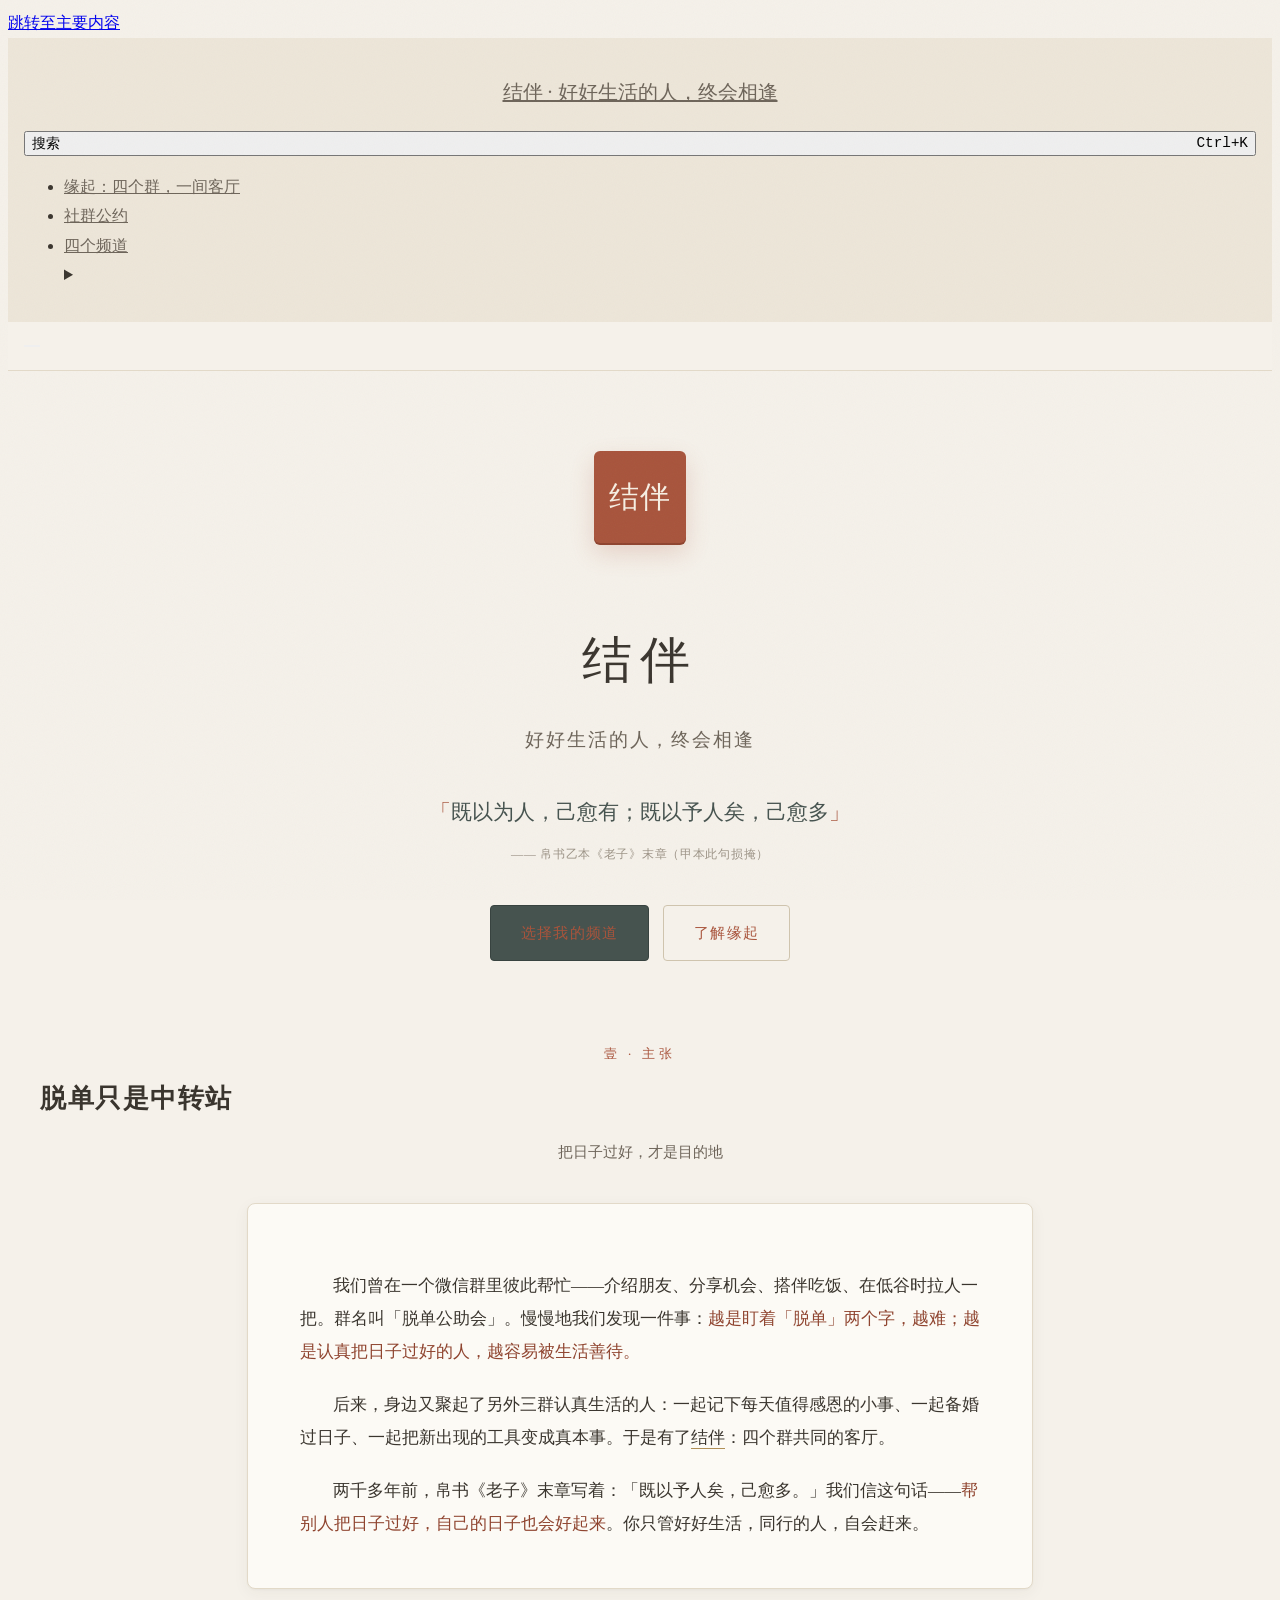
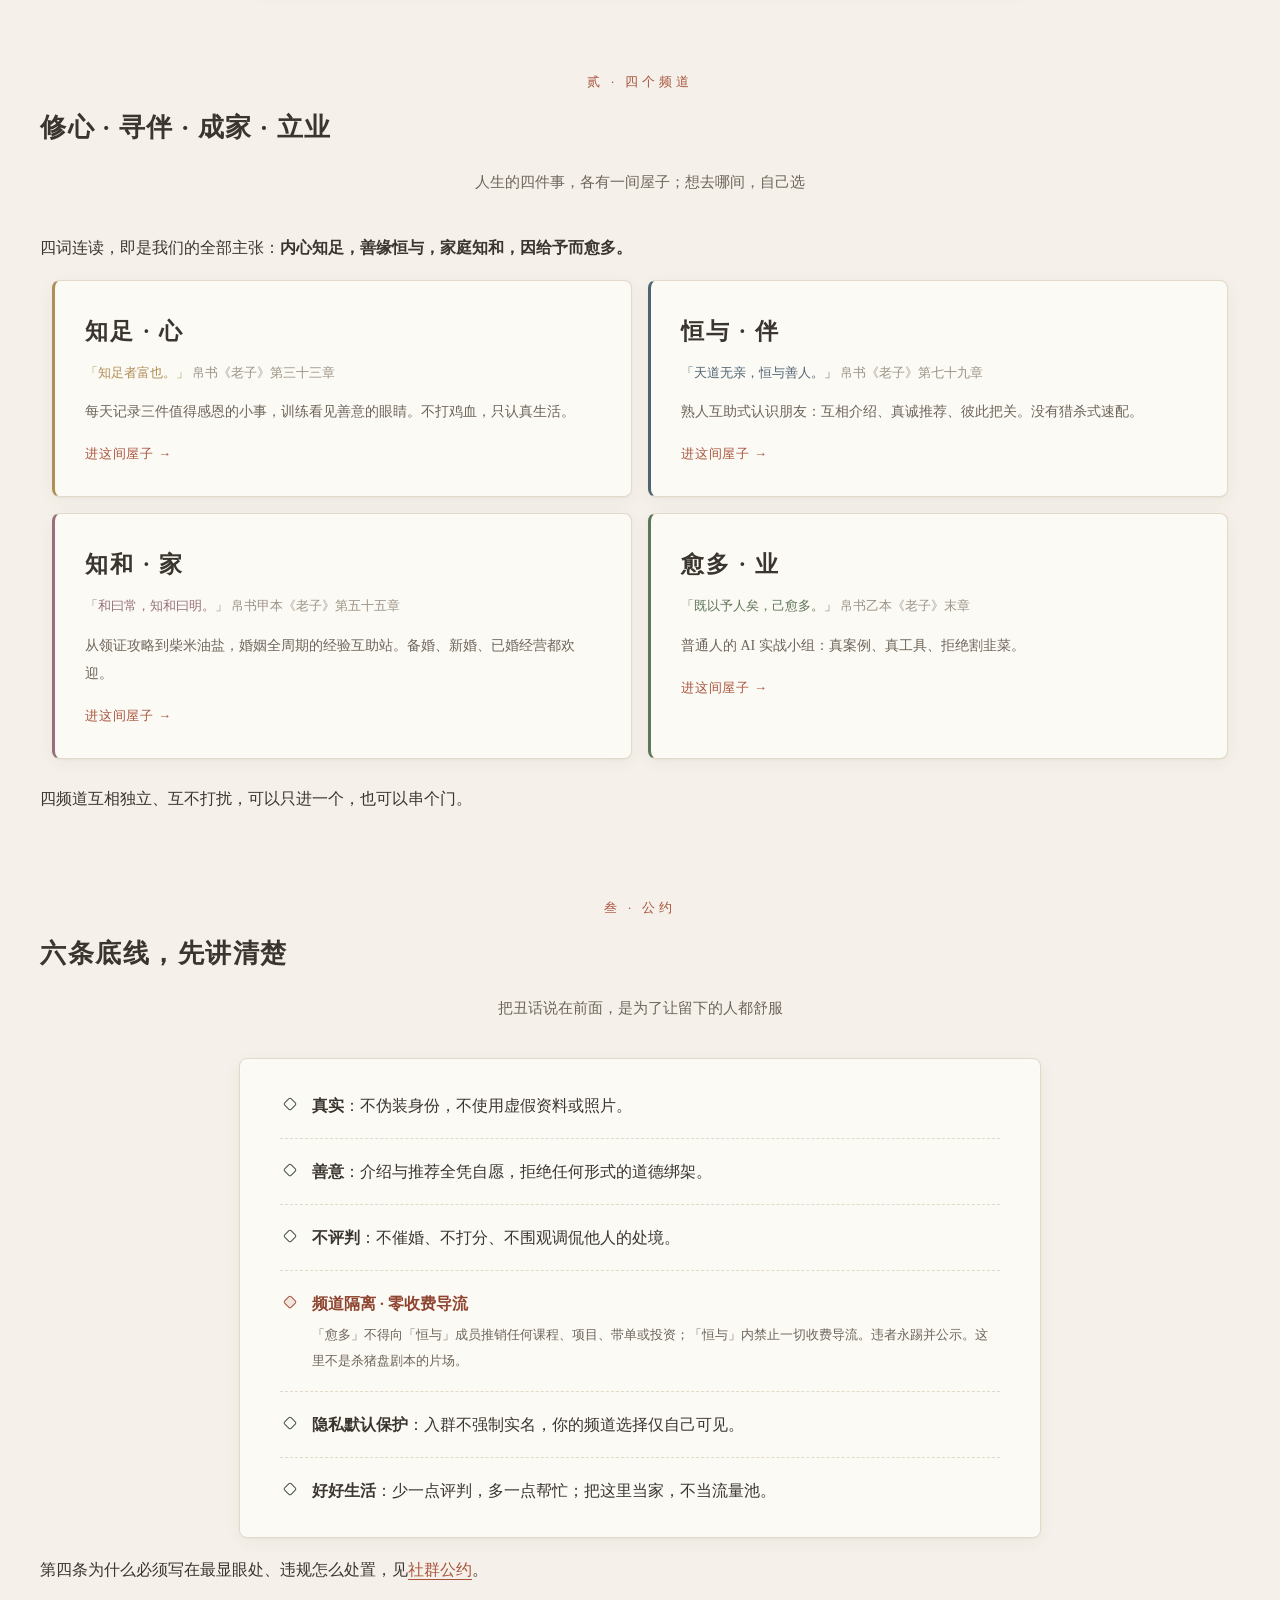
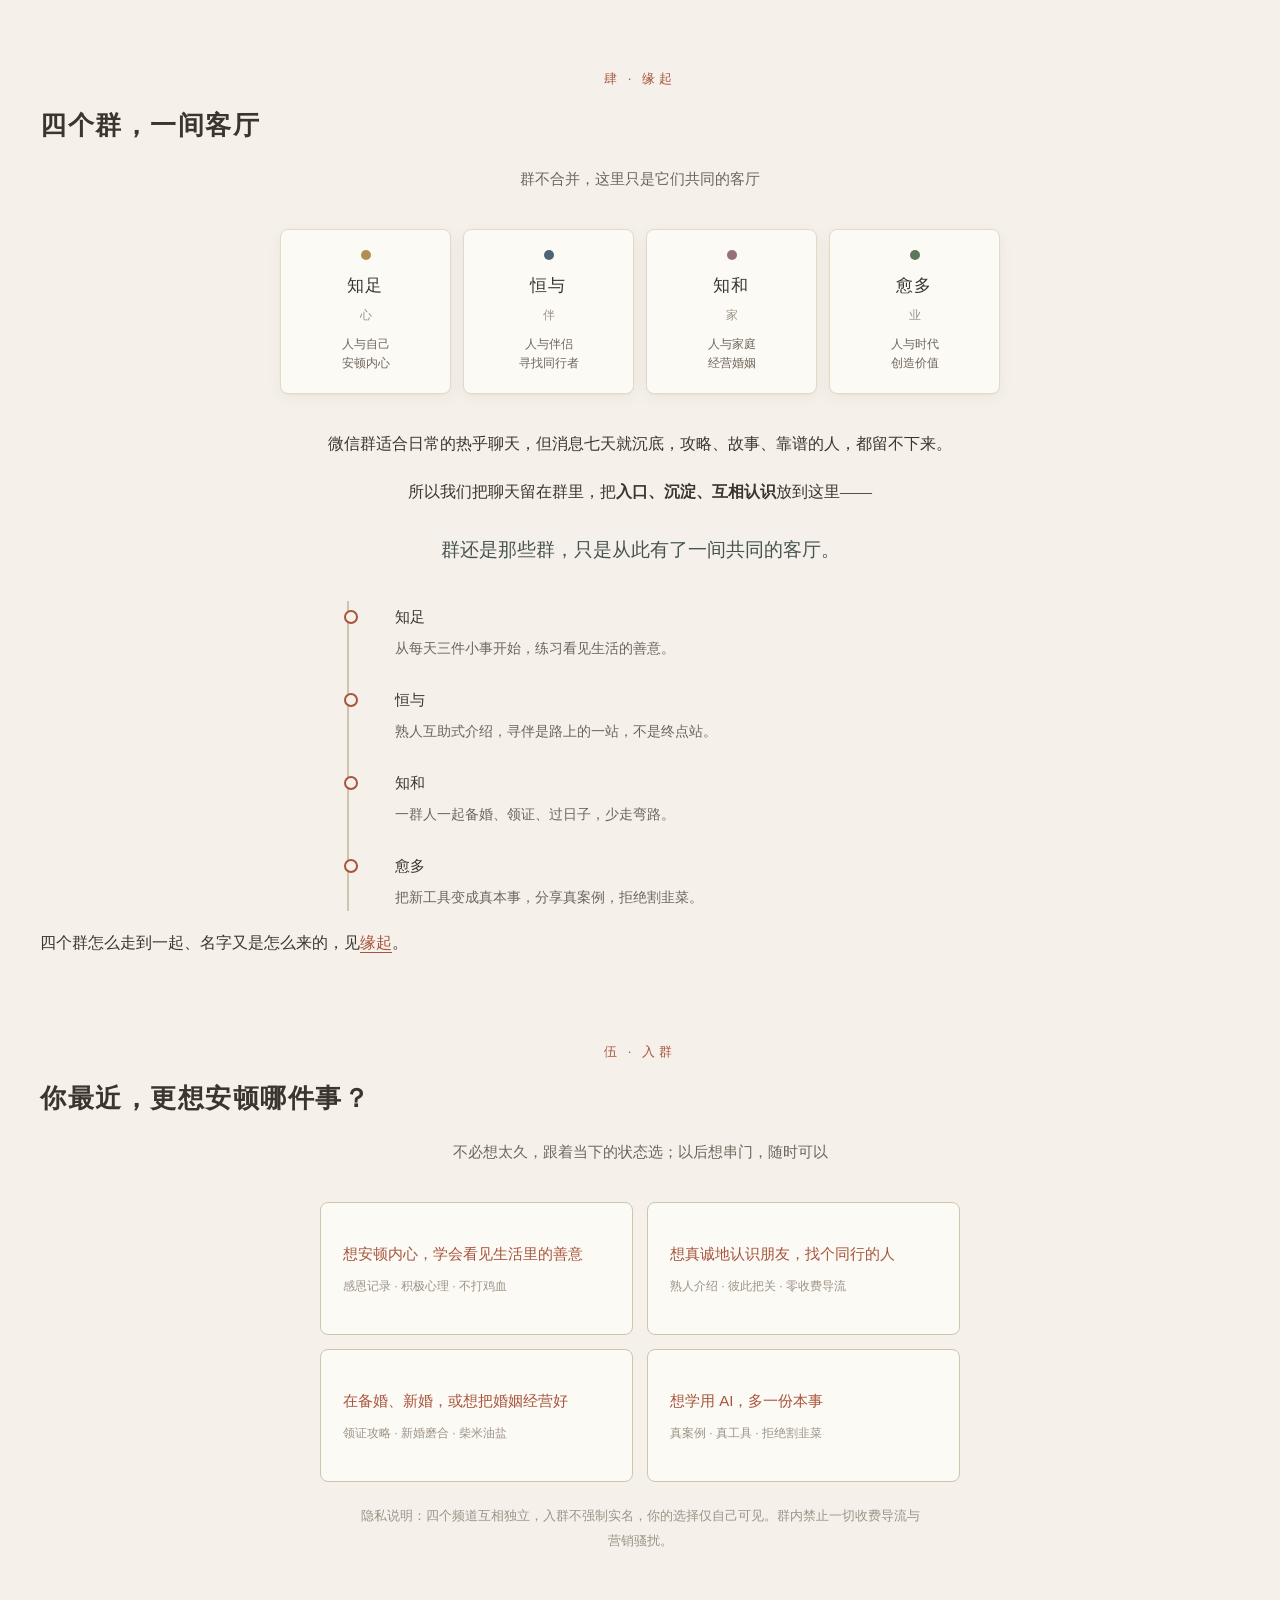
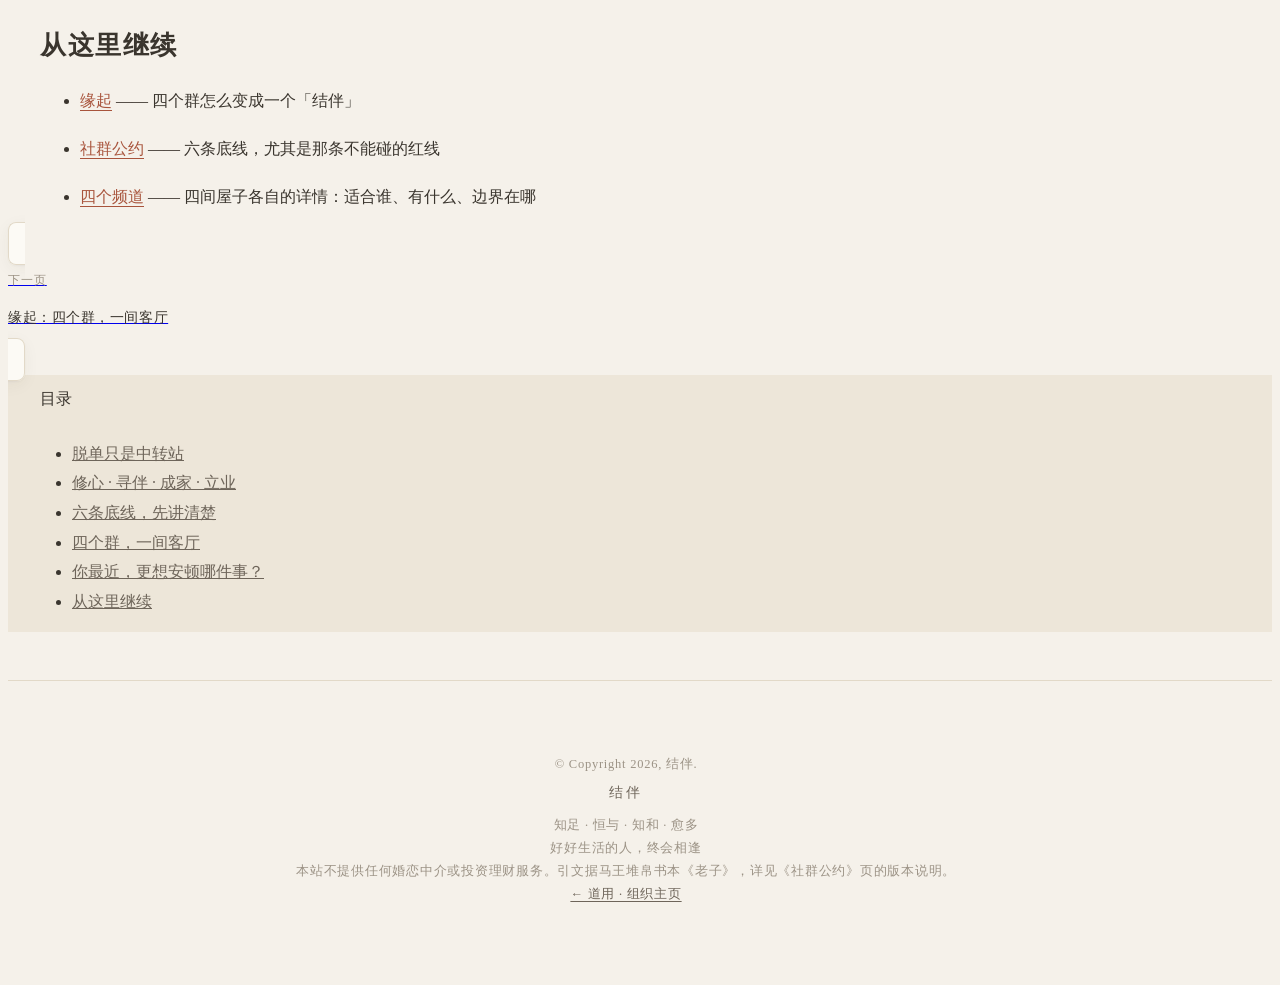
==== commit 2f9ef4ee: "fix(jieban): 页脚与缘起页去掉微信群平台披露，并补组织主页回链 同步 SpecWeave 侧 19cdb4c2d 的构建产物。" ====
--- a/jieban/index.html
+++ b/jieban/index.html
@@ -1,510 +1,510 @@
-
-<!DOCTYPE html>
-
-
-<html lang="zh-CN" data-content_root="./" >
-
-  <head>
-    <meta charset="utf-8" />
-    <meta name="viewport" content="width=device-width, initial-scale=1.0" /><meta name="viewport" content="width=device-width, initial-scale=1" />
-
-    <title>结伴 &#8212; 结伴 · 好好生活的人，终会相逢</title>
-  
-  
-  
-  <script data-cfasync="false">
-    document.documentElement.dataset.mode = localStorage.getItem("mode") || "";
-    document.documentElement.dataset.theme = localStorage.getItem("theme") || "";
-  </script>
-  <!--
-    this give us a css class that will be invisible only if js is disabled
-  -->
-  <noscript>
-    <style>
-      .pst-js-only { display: none !important; }
-
-    </style>
-  </noscript>
-  
-  <!-- Loaded before other Sphinx assets -->
-  <link href="_static/styles/theme.css?digest=8878045cc6db502f8baf" rel="stylesheet" />
-<link href="_static/styles/pydata-sphinx-theme.css?digest=8878045cc6db502f8baf" rel="stylesheet" />
-
-    <link rel="stylesheet" type="text/css" href="_static/pygments.css?v=8f2a1f02" />
-    <link rel="stylesheet" type="text/css" href="_static/styles/sphinx-book-theme.css?v=3c74b3bc" />
-    <link rel="stylesheet" type="text/css" href="_static/copybutton.css?v=76b2166b" />
-    <link rel="stylesheet" type="text/css" href="_static/sphinx-design.min.css?v=95c83b7e" />
-    <link rel="stylesheet" type="text/css" href="_static/jieban.css?v=05523765" />
-  
-  <!-- So that users can add custom icons -->
-  <script src="_static/scripts/fontawesome.js?digest=8878045cc6db502f8baf"></script>
-  <!-- Pre-loaded scripts that we'll load fully later -->
-  <link rel="preload" as="script" href="_static/scripts/bootstrap.js?digest=8878045cc6db502f8baf" />
-<link rel="preload" as="script" href="_static/scripts/pydata-sphinx-theme.js?digest=8878045cc6db502f8baf" />
-
-    <script src="_static/documentation_options.js?v=946197a6"></script>
-    <script src="_static/doctools.js?v=fd6eb6e6"></script>
-    <script src="_static/sphinx_highlight.js?v=6ffebe34"></script>
-    <script src="_static/scripts/sphinx-book-theme.js?v=fab101a9"></script>
-    <script src="_static/clipboard.min.js?v=a7894cd8"></script>
-    <script src="_static/copybutton.js?v=f281be69"></script>
-    <script src="_static/translations.js?v=540d3cec"></script>
-    <script src="_static/design-tabs.js?v=f930bc37"></script>
-    <script>DOCUMENTATION_OPTIONS.pagename = 'index';</script>
-    <script src="_static/jieban.js?v=be8e2e2e"></script>
-    <link rel="index" title="索引" href="genindex.html" />
-    <link rel="search" title="搜索" href="search.html" />
-    <link rel="next" title="缘起：四个群，一间客厅" href="origin.html" />
-  <meta name="viewport" content="width=device-width, initial-scale=1"/>
-  <meta name="docsearch:language" content="zh-CN"/>
-  <meta name="docsearch:version" content="" />
-    <meta name="docbuild:last-update" content="2026 年 09 月 18 日"/>
-  </head>
-  
-  
-  <body data-bs-spy="scroll" data-bs-target=".bd-toc-nav" data-offset="180" data-bs-root-margin="0px 0px -60%" data-default-mode="">
-
-  
-  
-  <div id="pst-skip-link" class="skip-link d-print-none"><a href="#main-content">跳转至主要内容</a></div>
-  
-  <div id="pst-scroll-pixel-helper"></div>
-  
-  <button type="button" class="btn rounded-pill" id="pst-back-to-top">
-    <i class="fa-solid fa-arrow-up"></i>回到顶部</button>
-
-  
-  <dialog id="pst-search-dialog">
-    
-<form class="bd-search d-flex align-items-center"
-      action="search.html"
-      method="get">
-  <i class="fa-solid fa-magnifying-glass"></i>
-  <input type="search"
-         class="form-control"
-         name="q"
-         placeholder="Search..."
-         aria-label="Search..."
-         autocomplete="off"
-         autocorrect="off"
-         autocapitalize="off"
-         spellcheck="false"/>
-  <span class="search-button__kbd-shortcut"><kbd class="kbd-shortcut__modifier">Ctrl</kbd>+<kbd>K</kbd></span>
-</form>
-  </dialog>
-
-  <div class="pst-async-banner-revealer d-none">
-  <aside id="bd-header-version-warning" class="d-none d-print-none" aria-label="版本警告"></aside>
-</div>
-
-  
-    <header class="bd-header navbar navbar-expand-lg bd-navbar d-print-none">
-    </header>
-  
-
-  <div class="bd-container">
-    <div class="bd-container__inner bd-page-width">
-      
-      
-      
-        
-      
-      <dialog id="pst-primary-sidebar-modal"></dialog>
-      <div id="pst-primary-sidebar" class="bd-sidebar-primary bd-sidebar">
-        
-
-  
-  <div class="sidebar-header-items sidebar-primary__section">
-    
-    
-    
-    
-  </div>
-  
-    <div class="sidebar-primary-items__start sidebar-primary__section">
-        <div class="sidebar-primary-item">
-
-  
-    
-  
-
-<a class="navbar-brand logo" href="#">
-  
-  
-  
-  
-  
-  
-    <p class="title logo__title">结伴 · 好好生活的人，终会相逢</p>
-  
-</a></div>
-        <div class="sidebar-primary-item">
-
-<button class="btn search-button-field search-button__button pst-js-only" title="搜索" aria-label="搜索" data-bs-placement="bottom" data-bs-toggle="tooltip">
- <i class="fa-solid fa-magnifying-glass"></i>
- <span class="search-button__default-text">搜索</span>
- <span class="search-button__kbd-shortcut"><kbd class="kbd-shortcut__modifier">Ctrl</kbd>+<kbd class="kbd-shortcut__modifier">K</kbd></span>
-</button></div>
-        <div class="sidebar-primary-item"><nav class="bd-links bd-docs-nav" aria-label="Main">
-    <div class="bd-toc-item navbar-nav active">
-        <ul class="nav bd-sidenav">
-<li class="toctree-l1"><a class="reference internal" href="origin.html">缘起：四个群，一间客厅</a></li>
-<li class="toctree-l1"><a class="reference internal" href="covenant.html">社群公约</a></li>
-<li class="toctree-l1 has-children"><a class="reference internal" href="channels/index.html">四个频道</a><details><summary><span class="toctree-toggle" role="presentation"><i class="fa-solid fa-chevron-down"></i></span></summary><ul>
-<li class="toctree-l2"><a class="reference internal" href="channels/zhizu.html">知足 · 心</a></li>
-<li class="toctree-l2"><a class="reference internal" href="channels/hengyu.html">恒与 · 伴</a></li>
-<li class="toctree-l2"><a class="reference internal" href="channels/zhihe.html">知和 · 家</a></li>
-<li class="toctree-l2"><a class="reference internal" href="channels/yuduo.html">愈多 · 业</a></li>
-</ul>
-</details></li>
-</ul>
-
-    </div>
-</nav></div>
-    </div>
-  
-  
-  <div class="sidebar-primary-items__end sidebar-primary__section">
-      <div class="sidebar-primary-item">
-<div id="ethical-ad-placement"
-      class="flat"
-      data-ea-publisher="readthedocs"
-      data-ea-type="readthedocs-sidebar"
-      data-ea-manual="true">
-</div></div>
-  </div>
-
-
-      </div>
-      
-      <main id="main-content" class="bd-main" role="main">
-        
-        
-
-<div class="sbt-scroll-pixel-helper"></div>
-
-          <div class="bd-content">
-            <div class="bd-article-container">
-              
-              <div class="bd-header-article d-print-none">
-<div class="header-article-items header-article__inner">
-  
-    <div class="header-article-items__start">
-      
-        <div class="header-article-item"><button class="sidebar-toggle primary-toggle btn btn-sm" title="Toggle primary sidebar" data-bs-placement="bottom" data-bs-toggle="tooltip">
-  <span class="fa-solid fa-bars"></span>
-</button></div>
-      
-    </div>
-  
-  
-    <div class="header-article-items__end">
-      
-        <div class="header-article-item">
-
-<div class="article-header-buttons">
-
-
-<button class="btn btn-sm nav-link pst-navbar-icon theme-switch-button pst-js-only" aria-label="Color mode" data-bs-title="Color mode"  data-bs-placement="bottom" data-bs-toggle="tooltip">
-  <i class="theme-switch fa-solid fa-sun                fa-lg" data-mode="light" title="亮色"></i>
-  <i class="theme-switch fa-solid fa-moon               fa-lg" data-mode="dark"  title="暗色"></i>
-  <i class="theme-switch fa-solid fa-circle-half-stroke fa-lg" data-mode="auto"  title="System Settings"></i>
-</button>
-
-
-<button class="btn btn-sm pst-navbar-icon search-button search-button__button pst-js-only" title="搜索" aria-label="搜索" data-bs-placement="bottom" data-bs-toggle="tooltip">
-    <i class="fa-solid fa-magnifying-glass fa-lg"></i>
-</button>
-<button class="sidebar-toggle secondary-toggle btn btn-sm pst-navbar-icon" title="Toggle secondary sidebar" data-bs-placement="bottom" data-bs-toggle="tooltip">
-    <span class="fa-solid fa-list"></span>
-</button>
-</div></div>
-      
-    </div>
-  
-</div>
-</div>
-              
-              
-
-<div id="jb-print-docs-body" class="onlyprint">
-    <h1>结伴</h1>
-    <!-- Table of contents -->
-    <div id="print-main-content">
-        <div id="jb-print-toc">
-            
-            <div>
-                <h2> 目录 </h2>
-            </div>
-            <nav aria-label="Page">
-                <ul class="visible nav section-nav flex-column">
-<li class="toc-h2 nav-item toc-entry"><a class="reference internal nav-link" href="#id2">脱单只是中转站</a></li>
-<li class="toc-h2 nav-item toc-entry"><a class="reference internal nav-link" href="#id3">修心 · 寻伴 · 成家 · 立业</a></li>
-<li class="toc-h2 nav-item toc-entry"><a class="reference internal nav-link" href="#id4">六条底线，先讲清楚</a></li>
-<li class="toc-h2 nav-item toc-entry"><a class="reference internal nav-link" href="#id5">四个群，一间客厅</a></li>
-<li class="toc-h2 nav-item toc-entry"><a class="reference internal nav-link" href="#id6">你最近，更想安顿哪件事？</a></li>
-<li class="toc-h2 nav-item toc-entry"><a class="reference internal nav-link" href="#id7">从这里继续</a></li>
-</ul>
-            </nav>
-        </div>
-    </div>
-</div>
-
-              
-                
-<div id="searchbox"></div>
-                <article class="bd-article">
-                  
-  <div class="jb-seal">结伴</div>
-<section id="id1">
-<h1>结伴<a class="headerlink" href="#id1" title="链接到此标题。">#</a></h1>
-<p class="jb-sub">好好生活的人，终会相逢</p>
-<div class="jb-quote">
-<q>既以为人，己愈有；既以予人矣，己愈多</q>
-<cite>—— 帛书乙本《老子》末章（甲本此句损掩）</cite>
-</div>
-<div class="jb-cta docutils container">
-<p><a class="jb-btn jb-btn-primary reference internal" href="channels/index.html"><span class="std std-doc">选择我的频道</span></a>
-<a class="jb-btn jb-btn-ghost reference internal" href="origin.html"><span class="std std-doc">了解缘起</span></a></p>
-</div>
-<p class="jb-eyebrow">壹 · 主张</p>
-<section id="id2">
-<h2>脱单只是中转站<a class="headerlink" href="#id2" title="链接到此标题。">#</a></h2>
-<p class="jb-lead">把日子过好，才是目的地</p>
-<div class="jb-manifesto">
-<p>我们曾在一个微信群里彼此帮忙——介绍朋友、分享机会、搭伴吃饭、在低谷时拉人一把。群名叫「脱单公助会」。慢慢地我们发现一件事：<span class="key">越是盯着「脱单」两个字，越难；越是认真把日子过好的人，越容易被生活善待。</span></p>
-<p>后来，身边又聚起了另外三群认真生活的人：一起记下每天值得感恩的小事、一起备婚过日子、一起把新出现的工具变成真本事。于是有了<em>结伴</em>：四个群共同的客厅。</p>
-<p>两千多年前，帛书《老子》末章写着：「既以予人矣，己愈多。」我们信这句话——<span class="key">帮别人把日子过好，自己的日子也会好起来</span>。你只管好好生活，同行的人，自会赶来。</p>
-</div>
-<p class="jb-eyebrow">贰 · 四个频道</p>
-</section>
-<section id="id3">
-<h2>修心 · 寻伴 · 成家 · 立业<a class="headerlink" href="#id3" title="链接到此标题。">#</a></h2>
-<p class="jb-lead">人生的四件事，各有一间屋子；想去哪间，自己选</p>
-<p>四词连读，即是我们的全部主张：<strong>内心知足，善缘恒与，家庭知和，因给予而愈多。</strong></p>
-<div class="sd-container-fluid sd-sphinx-override sd-mb-4 docutils">
-<div class="sd-row sd-row-cols-1 sd-row-cols-xs-1 sd-row-cols-sm-1 sd-row-cols-md-2 sd-row-cols-lg-2 sd-g-3 sd-g-xs-3 sd-g-sm-3 sd-g-md-3 sd-g-lg-3 docutils">
-<div class="sd-col sd-d-flex-row docutils">
-<div class="sd-card sd-sphinx-override sd-w-100 sd-shadow-sm jb-card jb-zhizu docutils">
-<div class="sd-card-body docutils">
-<div class="sd-card-title sd-font-weight-bold jb-card-title docutils">
-知足 · 心</div>
-<p class="sd-card-text"><strong>「知足者富也。」</strong>
-帛书《老子》第三十三章</p>
-<p class="sd-card-text">每天记录三件值得感恩的小事，训练看见善意的眼睛。不打鸡血，只认真生活。</p>
-<p class="sd-card-text"><a class="reference internal" href="channels/zhizu.html"><span class="std std-doc">进这间屋子 →</span></a></p>
-</div>
-</div>
-</div>
-<div class="sd-col sd-d-flex-row docutils">
-<div class="sd-card sd-sphinx-override sd-w-100 sd-shadow-sm jb-card jb-hengyu docutils">
-<div class="sd-card-body docutils">
-<div class="sd-card-title sd-font-weight-bold jb-card-title docutils">
-恒与 · 伴</div>
-<p class="sd-card-text"><strong>「天道无亲，恒与善人。」</strong>
-帛书《老子》第七十九章</p>
-<p class="sd-card-text">熟人互助式认识朋友：互相介绍、真诚推荐、彼此把关。没有猎杀式速配。</p>
-<p class="sd-card-text"><a class="reference internal" href="channels/hengyu.html"><span class="std std-doc">进这间屋子 →</span></a></p>
-</div>
-</div>
-</div>
-<div class="sd-col sd-d-flex-row docutils">
-<div class="sd-card sd-sphinx-override sd-w-100 sd-shadow-sm jb-card jb-zhihe docutils">
-<div class="sd-card-body docutils">
-<div class="sd-card-title sd-font-weight-bold jb-card-title docutils">
-知和 · 家</div>
-<p class="sd-card-text"><strong>「和曰常，知和曰明。」</strong>
-帛书甲本《老子》第五十五章</p>
-<p class="sd-card-text">从领证攻略到柴米油盐，婚姻全周期的经验互助站。备婚、新婚、已婚经营都欢迎。</p>
-<p class="sd-card-text"><a class="reference internal" href="channels/zhihe.html"><span class="std std-doc">进这间屋子 →</span></a></p>
-</div>
-</div>
-</div>
-<div class="sd-col sd-d-flex-row docutils">
-<div class="sd-card sd-sphinx-override sd-w-100 sd-shadow-sm jb-card jb-yuduo docutils">
-<div class="sd-card-body docutils">
-<div class="sd-card-title sd-font-weight-bold jb-card-title docutils">
-愈多 · 业</div>
-<p class="sd-card-text"><strong>「既以予人矣，己愈多。」</strong>
-帛书乙本《老子》末章</p>
-<p class="sd-card-text">普通人的 AI 实战小组：真案例、真工具、拒绝割韭菜。</p>
-<p class="sd-card-text"><a class="reference internal" href="channels/yuduo.html"><span class="std std-doc">进这间屋子 →</span></a></p>
-</div>
-</div>
-</div>
-</div>
-</div>
-<p>四频道互相独立、互不打扰，可以只进一个，也可以串个门。</p>
-<p class="jb-eyebrow">叁 · 公约</p>
-</section>
-<section id="id4">
-<h2>六条底线，先讲清楚<a class="headerlink" href="#id4" title="链接到此标题。">#</a></h2>
-<p class="jb-lead">把丑话说在前面，是为了让留下的人都舒服</p>
-<ul class="jb-rules">
-<li><b>真实</b>：不伪装身份，不使用虚假资料或照片。</li>
-<li><b>善意</b>：介绍与推荐全凭自愿，拒绝任何形式的道德绑架。</li>
-<li><b>不评判</b>：不催婚、不打分、不围观调侃他人的处境。</li>
-<li class="danger"><b>频道隔离 · 零收费导流</b><span class="sub">「愈多」不得向「恒与」成员推销任何课程、项目、带单或投资；「恒与」内禁止一切收费导流。违者永踢并公示。这里不是杀猪盘剧本的片场。</span></li>
-<li><b>隐私默认保护</b>：入群不强制实名，你的频道选择仅自己可见。</li>
-<li><b>好好生活</b>：少一点评判，多一点帮忙；把这里当家，不当流量池。</li>
-</ul>
-<p>第四条为什么必须写在最显眼处、违规怎么处置，见<a class="reference internal" href="covenant.html"><span class="std std-doc">社群公约</span></a>。</p>
-<p class="jb-eyebrow">肆 · 缘起</p>
-</section>
-<section id="id5">
-<h2>四个群，一间客厅<a class="headerlink" href="#id5" title="链接到此标题。">#</a></h2>
-<p class="jb-lead">群不合并，这里只是它们共同的客厅</p>
-<div class="jb-origin-grid">
-<div class="jb-origin-cell"><span class="dot" style="background:var(--zhizu)"></span><b>知足</b><small>心</small><em>人与自己<br>安顿内心</em></div>
-<div class="jb-origin-cell"><span class="dot" style="background:var(--hengyu)"></span><b>恒与</b><small>伴</small><em>人与伴侣<br>寻找同行者</em></div>
-<div class="jb-origin-cell"><span class="dot" style="background:var(--zhihe)"></span><b>知和</b><small>家</small><em>人与家庭<br>经营婚姻</em></div>
-<div class="jb-origin-cell"><span class="dot" style="background:var(--yuduo)"></span><b>愈多</b><small>业</small><em>人与时代<br>创造价值</em></div>
-</div>
-<div class="jb-federal">
-<p>微信群适合日常的热乎聊天，但消息七天就沉底，攻略、故事、靠谱的人，都留不下来。</p>
-<p>所以我们把聊天留在群里，把<b>入口、沉淀、互相认识</b>放到这里——</p>
-<span class="living-room">群还是那些群，只是从此有了一间共同的客厅。</span>
-</div>
-<ul class="jb-timeline">
-<li class="jb-t-item"><b>知足</b><p>从每天三件小事开始，练习看见生活的善意。</p></li>
-<li class="jb-t-item"><b>恒与</b><p>熟人互助式介绍，寻伴是路上的一站，不是终点站。</p></li>
-<li class="jb-t-item"><b>知和</b><p>一群人一起备婚、领证、过日子，少走弯路。</p></li>
-<li class="jb-t-item"><b>愈多</b><p>把新工具变成真本事，分享真案例，拒绝割韭菜。</p></li>
-</ul>
-<p>四个群怎么走到一起、名字又是怎么来的，见<a class="reference internal" href="origin.html"><span class="std std-doc">缘起</span></a>。</p>
-<p class="jb-eyebrow">伍 · 入群</p>
-</section>
-<section id="id6">
-<h2>你最近，更想安顿哪件事？<a class="headerlink" href="#id6" title="链接到此标题。">#</a></h2>
-<p class="jb-lead">不必想太久，跟着当下的状态选；以后想串门，随时可以</p>
-<div class="jb-choices docutils container">
-<ul class="simple">
-<li><p><a class="reference internal" href="channels/zhizu.html"><span class="std std-doc">想安顿内心，学会看见生活里的善意</span></a>
-<span class="hint">感恩记录 · 积极心理 · 不打鸡血</span></p></li>
-<li><p><a class="reference internal" href="channels/hengyu.html"><span class="std std-doc">想真诚地认识朋友，找个同行的人</span></a>
-<span class="hint">熟人介绍 · 彼此把关 · 零收费导流</span></p></li>
-<li><p><a class="reference internal" href="channels/zhihe.html"><span class="std std-doc">在备婚、新婚，或想把婚姻经营好</span></a>
-<span class="hint">领证攻略 · 新婚磨合 · 柴米油盐</span></p></li>
-<li><p><a class="reference internal" href="channels/yuduo.html"><span class="std std-doc">想学用 AI，多一份本事</span></a>
-<span class="hint">真案例 · 真工具 · 拒绝割韭菜</span></p></li>
-</ul>
-</div>
-<p class="jb-privacy">隐私说明：四个频道互相独立，入群不强制实名，你的选择仅自己可见。群内禁止一切收费导流与营销骚扰。</p>
-</section>
-<section id="id7">
-<h2>从这里继续<a class="headerlink" href="#id7" title="链接到此标题。">#</a></h2>
-<ul class="simple">
-<li><p><a class="reference internal" href="origin.html"><span class="std std-doc">缘起</span></a> —— 四个群怎么变成一个「结伴」</p></li>
-<li><p><a class="reference internal" href="covenant.html"><span class="std std-doc">社群公约</span></a> —— 六条底线，尤其是那条不能碰的红线</p></li>
-<li><p><a class="reference internal" href="channels/index.html"><span class="std std-doc">四个频道</span></a> —— 四间屋子各自的详情：适合谁、有什么、边界在哪</p></li>
-</ul>
-<div class="toctree-wrapper compound">
-</div>
-</section>
-</section>
-
-
-                </article>
-              
-
-              
-              
-              
-              
-                <footer class="prev-next-footer d-print-none">
-                  
-<div class="prev-next-area">
-    <a class="right-next"
-       href="origin.html"
-       title="下一页">
-      <div class="prev-next-info">
-        <p class="prev-next-subtitle">下一页</p>
-        <p class="prev-next-title">缘起：四个群，一间客厅</p>
-      </div>
-      <i class="fa-solid fa-angle-right"></i>
-    </a>
-</div>
-                </footer>
-              
-            </div>
-            
-            
-              
-                <dialog id="pst-secondary-sidebar-modal"></dialog>
-                <div id="pst-secondary-sidebar" class="bd-sidebar-secondary bd-toc"><div class="sidebar-secondary-items sidebar-secondary__inner">
-
-
-  <div class="sidebar-secondary-item"><div
-    id="pst-page-navigation-heading-2"
-    class="page-toc tocsection onthispage">
-    <i class="fa-solid fa-list"></i> 目录
-  </div>
-  <nav id="pst-page-toc-nav" class="page-toc" aria-labelledby="pst-page-navigation-heading-2">
-    <ul class="visible nav section-nav flex-column">
-<li class="toc-h2 nav-item toc-entry"><a class="reference internal nav-link" href="#id2">脱单只是中转站</a></li>
-<li class="toc-h2 nav-item toc-entry"><a class="reference internal nav-link" href="#id3">修心 · 寻伴 · 成家 · 立业</a></li>
-<li class="toc-h2 nav-item toc-entry"><a class="reference internal nav-link" href="#id4">六条底线，先讲清楚</a></li>
-<li class="toc-h2 nav-item toc-entry"><a class="reference internal nav-link" href="#id5">四个群，一间客厅</a></li>
-<li class="toc-h2 nav-item toc-entry"><a class="reference internal nav-link" href="#id6">你最近，更想安顿哪件事？</a></li>
-<li class="toc-h2 nav-item toc-entry"><a class="reference internal nav-link" href="#id7">从这里继续</a></li>
-</ul>
-  </nav></div>
-
-</div></div>
-              
-            
-          </div>
-          <footer class="bd-footer-content">
-            
-<div class="bd-footer-content__inner container">
-  
-  <div class="footer-item">
-    
-<p class="component-author">
-作者： 结伴
-</p>
-
-  </div>
-  
-  <div class="footer-item">
-    
-
-  <p class="copyright">
-    
-      © Copyright 2026, 结伴.
-      <br/>
-    
-  </p>
-
-  </div>
-  
-  <div class="footer-item">
-    <p class="last-updated">
-  最后更新于 2026 年 09 月 18 日.
-  <br/>
-</p>
-  </div>
-  
-  <div class="footer-item">
-    
-<div class="extra_footer">
-  知足 · 恒与 · 知和 · 愈多<br>好好生活的人，终会相逢<br>本站不提供任何婚恋中介或投资理财服务。引文据马王堆帛书本《老子》，详见《社群公约》页的版本说明。<br><a href="https://daoapps.github.io/">← 道用 · 组织主页</a>
-</div>
-  </div>
-  
-</div>
-          </footer>
-        
-
-      </main>
-    </div>
-  </div>
-  
-  <!-- Scripts loaded after <body> so the DOM is not blocked -->
-  <script defer src="_static/scripts/bootstrap.js?digest=8878045cc6db502f8baf"></script>
-<script defer src="_static/scripts/pydata-sphinx-theme.js?digest=8878045cc6db502f8baf"></script>
-
-  <footer class="bd-footer">
-  </footer>
-  </body>
+
+<!DOCTYPE html>
+
+
+<html lang="zh-CN" data-content_root="./" >
+
+  <head>
+    <meta charset="utf-8" />
+    <meta name="viewport" content="width=device-width, initial-scale=1.0" /><meta name="viewport" content="width=device-width, initial-scale=1" />
+
+    <title>结伴 &#8212; 结伴 · 好好生活的人，终会相逢</title>
+  
+  
+  
+  <script data-cfasync="false">
+    document.documentElement.dataset.mode = localStorage.getItem("mode") || "";
+    document.documentElement.dataset.theme = localStorage.getItem("theme") || "";
+  </script>
+  <!--
+    this give us a css class that will be invisible only if js is disabled
+  -->
+  <noscript>
+    <style>
+      .pst-js-only { display: none !important; }
+
+    </style>
+  </noscript>
+  
+  <!-- Loaded before other Sphinx assets -->
+  <link href="_static/styles/theme.css?digest=8878045cc6db502f8baf" rel="stylesheet" />
+<link href="_static/styles/pydata-sphinx-theme.css?digest=8878045cc6db502f8baf" rel="stylesheet" />
+
+    <link rel="stylesheet" type="text/css" href="_static/pygments.css?v=8f2a1f02" />
+    <link rel="stylesheet" type="text/css" href="_static/styles/sphinx-book-theme.css?v=3c74b3bc" />
+    <link rel="stylesheet" type="text/css" href="_static/copybutton.css?v=76b2166b" />
+    <link rel="stylesheet" type="text/css" href="_static/sphinx-design.min.css?v=95c83b7e" />
+    <link rel="stylesheet" type="text/css" href="_static/jieban.css?v=05523765" />
+  
+  <!-- So that users can add custom icons -->
+  <script src="_static/scripts/fontawesome.js?digest=8878045cc6db502f8baf"></script>
+  <!-- Pre-loaded scripts that we'll load fully later -->
+  <link rel="preload" as="script" href="_static/scripts/bootstrap.js?digest=8878045cc6db502f8baf" />
+<link rel="preload" as="script" href="_static/scripts/pydata-sphinx-theme.js?digest=8878045cc6db502f8baf" />
+
+    <script src="_static/documentation_options.js?v=946197a6"></script>
+    <script src="_static/doctools.js?v=fd6eb6e6"></script>
+    <script src="_static/sphinx_highlight.js?v=6ffebe34"></script>
+    <script src="_static/scripts/sphinx-book-theme.js?v=fab101a9"></script>
+    <script src="_static/clipboard.min.js?v=a7894cd8"></script>
+    <script src="_static/copybutton.js?v=f281be69"></script>
+    <script src="_static/translations.js?v=540d3cec"></script>
+    <script src="_static/design-tabs.js?v=f930bc37"></script>
+    <script>DOCUMENTATION_OPTIONS.pagename = 'index';</script>
+    <script src="_static/jieban.js?v=be8e2e2e"></script>
+    <link rel="index" title="索引" href="genindex.html" />
+    <link rel="search" title="搜索" href="search.html" />
+    <link rel="next" title="缘起：四个群，一间客厅" href="origin.html" />
+  <meta name="viewport" content="width=device-width, initial-scale=1"/>
+  <meta name="docsearch:language" content="zh-CN"/>
+  <meta name="docsearch:version" content="" />
+    <meta name="docbuild:last-update" content="2026 年 09 月 18 日"/>
+  </head>
+  
+  
+  <body data-bs-spy="scroll" data-bs-target=".bd-toc-nav" data-offset="180" data-bs-root-margin="0px 0px -60%" data-default-mode="">
+
+  
+  
+  <div id="pst-skip-link" class="skip-link d-print-none"><a href="#main-content">跳转至主要内容</a></div>
+  
+  <div id="pst-scroll-pixel-helper"></div>
+  
+  <button type="button" class="btn rounded-pill" id="pst-back-to-top">
+    <i class="fa-solid fa-arrow-up"></i>回到顶部</button>
+
+  
+  <dialog id="pst-search-dialog">
+    
+<form class="bd-search d-flex align-items-center"
+      action="search.html"
+      method="get">
+  <i class="fa-solid fa-magnifying-glass"></i>
+  <input type="search"
+         class="form-control"
+         name="q"
+         placeholder="Search..."
+         aria-label="Search..."
+         autocomplete="off"
+         autocorrect="off"
+         autocapitalize="off"
+         spellcheck="false"/>
+  <span class="search-button__kbd-shortcut"><kbd class="kbd-shortcut__modifier">Ctrl</kbd>+<kbd>K</kbd></span>
+</form>
+  </dialog>
+
+  <div class="pst-async-banner-revealer d-none">
+  <aside id="bd-header-version-warning" class="d-none d-print-none" aria-label="版本警告"></aside>
+</div>
+
+  
+    <header class="bd-header navbar navbar-expand-lg bd-navbar d-print-none">
+    </header>
+  
+
+  <div class="bd-container">
+    <div class="bd-container__inner bd-page-width">
+      
+      
+      
+        
+      
+      <dialog id="pst-primary-sidebar-modal"></dialog>
+      <div id="pst-primary-sidebar" class="bd-sidebar-primary bd-sidebar">
+        
+
+  
+  <div class="sidebar-header-items sidebar-primary__section">
+    
+    
+    
+    
+  </div>
+  
+    <div class="sidebar-primary-items__start sidebar-primary__section">
+        <div class="sidebar-primary-item">
+
+  
+    
+  
+
+<a class="navbar-brand logo" href="#">
+  
+  
+  
+  
+  
+  
+    <p class="title logo__title">结伴 · 好好生活的人，终会相逢</p>
+  
+</a></div>
+        <div class="sidebar-primary-item">
+
+<button class="btn search-button-field search-button__button pst-js-only" title="搜索" aria-label="搜索" data-bs-placement="bottom" data-bs-toggle="tooltip">
+ <i class="fa-solid fa-magnifying-glass"></i>
+ <span class="search-button__default-text">搜索</span>
+ <span class="search-button__kbd-shortcut"><kbd class="kbd-shortcut__modifier">Ctrl</kbd>+<kbd class="kbd-shortcut__modifier">K</kbd></span>
+</button></div>
+        <div class="sidebar-primary-item"><nav class="bd-links bd-docs-nav" aria-label="Main">
+    <div class="bd-toc-item navbar-nav active">
+        <ul class="nav bd-sidenav">
+<li class="toctree-l1"><a class="reference internal" href="origin.html">缘起：四个群，一间客厅</a></li>
+<li class="toctree-l1"><a class="reference internal" href="covenant.html">社群公约</a></li>
+<li class="toctree-l1 has-children"><a class="reference internal" href="channels/index.html">四个频道</a><details><summary><span class="toctree-toggle" role="presentation"><i class="fa-solid fa-chevron-down"></i></span></summary><ul>
+<li class="toctree-l2"><a class="reference internal" href="channels/zhizu.html">知足 · 心</a></li>
+<li class="toctree-l2"><a class="reference internal" href="channels/hengyu.html">恒与 · 伴</a></li>
+<li class="toctree-l2"><a class="reference internal" href="channels/zhihe.html">知和 · 家</a></li>
+<li class="toctree-l2"><a class="reference internal" href="channels/yuduo.html">愈多 · 业</a></li>
+</ul>
+</details></li>
+</ul>
+
+    </div>
+</nav></div>
+    </div>
+  
+  
+  <div class="sidebar-primary-items__end sidebar-primary__section">
+      <div class="sidebar-primary-item">
+<div id="ethical-ad-placement"
+      class="flat"
+      data-ea-publisher="readthedocs"
+      data-ea-type="readthedocs-sidebar"
+      data-ea-manual="true">
+</div></div>
+  </div>
+
+
+      </div>
+      
+      <main id="main-content" class="bd-main" role="main">
+        
+        
+
+<div class="sbt-scroll-pixel-helper"></div>
+
+          <div class="bd-content">
+            <div class="bd-article-container">
+              
+              <div class="bd-header-article d-print-none">
+<div class="header-article-items header-article__inner">
+  
+    <div class="header-article-items__start">
+      
+        <div class="header-article-item"><button class="sidebar-toggle primary-toggle btn btn-sm" title="Toggle primary sidebar" data-bs-placement="bottom" data-bs-toggle="tooltip">
+  <span class="fa-solid fa-bars"></span>
+</button></div>
+      
+    </div>
+  
+  
+    <div class="header-article-items__end">
+      
+        <div class="header-article-item">
+
+<div class="article-header-buttons">
+
+
+<button class="btn btn-sm nav-link pst-navbar-icon theme-switch-button pst-js-only" aria-label="Color mode" data-bs-title="Color mode"  data-bs-placement="bottom" data-bs-toggle="tooltip">
+  <i class="theme-switch fa-solid fa-sun                fa-lg" data-mode="light" title="亮色"></i>
+  <i class="theme-switch fa-solid fa-moon               fa-lg" data-mode="dark"  title="暗色"></i>
+  <i class="theme-switch fa-solid fa-circle-half-stroke fa-lg" data-mode="auto"  title="System Settings"></i>
+</button>
+
+
+<button class="btn btn-sm pst-navbar-icon search-button search-button__button pst-js-only" title="搜索" aria-label="搜索" data-bs-placement="bottom" data-bs-toggle="tooltip">
+    <i class="fa-solid fa-magnifying-glass fa-lg"></i>
+</button>
+<button class="sidebar-toggle secondary-toggle btn btn-sm pst-navbar-icon" title="Toggle secondary sidebar" data-bs-placement="bottom" data-bs-toggle="tooltip">
+    <span class="fa-solid fa-list"></span>
+</button>
+</div></div>
+      
+    </div>
+  
+</div>
+</div>
+              
+              
+
+<div id="jb-print-docs-body" class="onlyprint">
+    <h1>结伴</h1>
+    <!-- Table of contents -->
+    <div id="print-main-content">
+        <div id="jb-print-toc">
+            
+            <div>
+                <h2> 目录 </h2>
+            </div>
+            <nav aria-label="Page">
+                <ul class="visible nav section-nav flex-column">
+<li class="toc-h2 nav-item toc-entry"><a class="reference internal nav-link" href="#id2">脱单只是中转站</a></li>
+<li class="toc-h2 nav-item toc-entry"><a class="reference internal nav-link" href="#id3">修心 · 寻伴 · 成家 · 立业</a></li>
+<li class="toc-h2 nav-item toc-entry"><a class="reference internal nav-link" href="#id4">六条底线，先讲清楚</a></li>
+<li class="toc-h2 nav-item toc-entry"><a class="reference internal nav-link" href="#id5">四个群，一间客厅</a></li>
+<li class="toc-h2 nav-item toc-entry"><a class="reference internal nav-link" href="#id6">你最近，更想安顿哪件事？</a></li>
+<li class="toc-h2 nav-item toc-entry"><a class="reference internal nav-link" href="#id7">从这里继续</a></li>
+</ul>
+            </nav>
+        </div>
+    </div>
+</div>
+
+              
+                
+<div id="searchbox"></div>
+                <article class="bd-article">
+                  
+  <div class="jb-seal">结伴</div>
+<section id="id1">
+<h1>结伴<a class="headerlink" href="#id1" title="链接到此标题。">#</a></h1>
+<p class="jb-sub">好好生活的人，终会相逢</p>
+<div class="jb-quote">
+<q>既以为人，己愈有；既以予人矣，己愈多</q>
+<cite>—— 帛书乙本《老子》末章（甲本此句损掩）</cite>
+</div>
+<div class="jb-cta docutils container">
+<p><a class="jb-btn jb-btn-primary reference internal" href="channels/index.html"><span class="std std-doc">选择我的频道</span></a>
+<a class="jb-btn jb-btn-ghost reference internal" href="origin.html"><span class="std std-doc">了解缘起</span></a></p>
+</div>
+<p class="jb-eyebrow">壹 · 主张</p>
+<section id="id2">
+<h2>脱单只是中转站<a class="headerlink" href="#id2" title="链接到此标题。">#</a></h2>
+<p class="jb-lead">把日子过好，才是目的地</p>
+<div class="jb-manifesto">
+<p>我们曾在一个微信群里彼此帮忙——介绍朋友、分享机会、搭伴吃饭、在低谷时拉人一把。群名叫「脱单公助会」。慢慢地我们发现一件事：<span class="key">越是盯着「脱单」两个字，越难；越是认真把日子过好的人，越容易被生活善待。</span></p>
+<p>后来，身边又聚起了另外三群认真生活的人：一起记下每天值得感恩的小事、一起备婚过日子、一起把新出现的工具变成真本事。于是有了<em>结伴</em>：四个群共同的客厅。</p>
+<p>两千多年前，帛书《老子》末章写着：「既以予人矣，己愈多。」我们信这句话——<span class="key">帮别人把日子过好，自己的日子也会好起来</span>。你只管好好生活，同行的人，自会赶来。</p>
+</div>
+<p class="jb-eyebrow">贰 · 四个频道</p>
+</section>
+<section id="id3">
+<h2>修心 · 寻伴 · 成家 · 立业<a class="headerlink" href="#id3" title="链接到此标题。">#</a></h2>
+<p class="jb-lead">人生的四件事，各有一间屋子；想去哪间，自己选</p>
+<p>四词连读，即是我们的全部主张：<strong>内心知足，善缘恒与，家庭知和，因给予而愈多。</strong></p>
+<div class="sd-container-fluid sd-sphinx-override sd-mb-4 docutils">
+<div class="sd-row sd-row-cols-1 sd-row-cols-xs-1 sd-row-cols-sm-1 sd-row-cols-md-2 sd-row-cols-lg-2 sd-g-3 sd-g-xs-3 sd-g-sm-3 sd-g-md-3 sd-g-lg-3 docutils">
+<div class="sd-col sd-d-flex-row docutils">
+<div class="sd-card sd-sphinx-override sd-w-100 sd-shadow-sm jb-card jb-zhizu docutils">
+<div class="sd-card-body docutils">
+<div class="sd-card-title sd-font-weight-bold jb-card-title docutils">
+知足 · 心</div>
+<p class="sd-card-text"><strong>「知足者富也。」</strong>
+帛书《老子》第三十三章</p>
+<p class="sd-card-text">每天记录三件值得感恩的小事，训练看见善意的眼睛。不打鸡血，只认真生活。</p>
+<p class="sd-card-text"><a class="reference internal" href="channels/zhizu.html"><span class="std std-doc">进这间屋子 →</span></a></p>
+</div>
+</div>
+</div>
+<div class="sd-col sd-d-flex-row docutils">
+<div class="sd-card sd-sphinx-override sd-w-100 sd-shadow-sm jb-card jb-hengyu docutils">
+<div class="sd-card-body docutils">
+<div class="sd-card-title sd-font-weight-bold jb-card-title docutils">
+恒与 · 伴</div>
+<p class="sd-card-text"><strong>「天道无亲，恒与善人。」</strong>
+帛书《老子》第七十九章</p>
+<p class="sd-card-text">熟人互助式认识朋友：互相介绍、真诚推荐、彼此把关。没有猎杀式速配。</p>
+<p class="sd-card-text"><a class="reference internal" href="channels/hengyu.html"><span class="std std-doc">进这间屋子 →</span></a></p>
+</div>
+</div>
+</div>
+<div class="sd-col sd-d-flex-row docutils">
+<div class="sd-card sd-sphinx-override sd-w-100 sd-shadow-sm jb-card jb-zhihe docutils">
+<div class="sd-card-body docutils">
+<div class="sd-card-title sd-font-weight-bold jb-card-title docutils">
+知和 · 家</div>
+<p class="sd-card-text"><strong>「和曰常，知和曰明。」</strong>
+帛书甲本《老子》第五十五章</p>
+<p class="sd-card-text">从领证攻略到柴米油盐，婚姻全周期的经验互助站。备婚、新婚、已婚经营都欢迎。</p>
+<p class="sd-card-text"><a class="reference internal" href="channels/zhihe.html"><span class="std std-doc">进这间屋子 →</span></a></p>
+</div>
+</div>
+</div>
+<div class="sd-col sd-d-flex-row docutils">
+<div class="sd-card sd-sphinx-override sd-w-100 sd-shadow-sm jb-card jb-yuduo docutils">
+<div class="sd-card-body docutils">
+<div class="sd-card-title sd-font-weight-bold jb-card-title docutils">
+愈多 · 业</div>
+<p class="sd-card-text"><strong>「既以予人矣，己愈多。」</strong>
+帛书乙本《老子》末章</p>
+<p class="sd-card-text">普通人的 AI 实战小组：真案例、真工具、拒绝割韭菜。</p>
+<p class="sd-card-text"><a class="reference internal" href="channels/yuduo.html"><span class="std std-doc">进这间屋子 →</span></a></p>
+</div>
+</div>
+</div>
+</div>
+</div>
+<p>四频道互相独立、互不打扰，可以只进一个，也可以串个门。</p>
+<p class="jb-eyebrow">叁 · 公约</p>
+</section>
+<section id="id4">
+<h2>六条底线，先讲清楚<a class="headerlink" href="#id4" title="链接到此标题。">#</a></h2>
+<p class="jb-lead">把丑话说在前面，是为了让留下的人都舒服</p>
+<ul class="jb-rules">
+<li><b>真实</b>：不伪装身份，不使用虚假资料或照片。</li>
+<li><b>善意</b>：介绍与推荐全凭自愿，拒绝任何形式的道德绑架。</li>
+<li><b>不评判</b>：不催婚、不打分、不围观调侃他人的处境。</li>
+<li class="danger"><b>频道隔离 · 零收费导流</b><span class="sub">「愈多」不得向「恒与」成员推销任何课程、项目、带单或投资；「恒与」内禁止一切收费导流。违者永踢并公示。这里不是杀猪盘剧本的片场。</span></li>
+<li><b>隐私默认保护</b>：入群不强制实名，你的频道选择仅自己可见。</li>
+<li><b>好好生活</b>：少一点评判，多一点帮忙；把这里当家，不当流量池。</li>
+</ul>
+<p>第四条为什么必须写在最显眼处、违规怎么处置，见<a class="reference internal" href="covenant.html"><span class="std std-doc">社群公约</span></a>。</p>
+<p class="jb-eyebrow">肆 · 缘起</p>
+</section>
+<section id="id5">
+<h2>四个群，一间客厅<a class="headerlink" href="#id5" title="链接到此标题。">#</a></h2>
+<p class="jb-lead">群不合并，这里只是它们共同的客厅</p>
+<div class="jb-origin-grid">
+<div class="jb-origin-cell"><span class="dot" style="background:var(--zhizu)"></span><b>知足</b><small>心</small><em>人与自己<br>安顿内心</em></div>
+<div class="jb-origin-cell"><span class="dot" style="background:var(--hengyu)"></span><b>恒与</b><small>伴</small><em>人与伴侣<br>寻找同行者</em></div>
+<div class="jb-origin-cell"><span class="dot" style="background:var(--zhihe)"></span><b>知和</b><small>家</small><em>人与家庭<br>经营婚姻</em></div>
+<div class="jb-origin-cell"><span class="dot" style="background:var(--yuduo)"></span><b>愈多</b><small>业</small><em>人与时代<br>创造价值</em></div>
+</div>
+<div class="jb-federal">
+<p>微信群适合日常的热乎聊天，但消息七天就沉底，攻略、故事、靠谱的人，都留不下来。</p>
+<p>所以我们把聊天留在群里，把<b>入口、沉淀、互相认识</b>放到这里——</p>
+<span class="living-room">群还是那些群，只是从此有了一间共同的客厅。</span>
+</div>
+<ul class="jb-timeline">
+<li class="jb-t-item"><b>知足</b><p>从每天三件小事开始，练习看见生活的善意。</p></li>
+<li class="jb-t-item"><b>恒与</b><p>熟人互助式介绍，寻伴是路上的一站，不是终点站。</p></li>
+<li class="jb-t-item"><b>知和</b><p>一群人一起备婚、领证、过日子，少走弯路。</p></li>
+<li class="jb-t-item"><b>愈多</b><p>把新工具变成真本事，分享真案例，拒绝割韭菜。</p></li>
+</ul>
+<p>四个群怎么走到一起、名字又是怎么来的，见<a class="reference internal" href="origin.html"><span class="std std-doc">缘起</span></a>。</p>
+<p class="jb-eyebrow">伍 · 入群</p>
+</section>
+<section id="id6">
+<h2>你最近，更想安顿哪件事？<a class="headerlink" href="#id6" title="链接到此标题。">#</a></h2>
+<p class="jb-lead">不必想太久，跟着当下的状态选；以后想串门，随时可以</p>
+<div class="jb-choices docutils container">
+<ul class="simple">
+<li><p><a class="reference internal" href="channels/zhizu.html"><span class="std std-doc">想安顿内心，学会看见生活里的善意</span></a>
+<span class="hint">感恩记录 · 积极心理 · 不打鸡血</span></p></li>
+<li><p><a class="reference internal" href="channels/hengyu.html"><span class="std std-doc">想真诚地认识朋友，找个同行的人</span></a>
+<span class="hint">熟人介绍 · 彼此把关 · 零收费导流</span></p></li>
+<li><p><a class="reference internal" href="channels/zhihe.html"><span class="std std-doc">在备婚、新婚，或想把婚姻经营好</span></a>
+<span class="hint">领证攻略 · 新婚磨合 · 柴米油盐</span></p></li>
+<li><p><a class="reference internal" href="channels/yuduo.html"><span class="std std-doc">想学用 AI，多一份本事</span></a>
+<span class="hint">真案例 · 真工具 · 拒绝割韭菜</span></p></li>
+</ul>
+</div>
+<p class="jb-privacy">隐私说明：四个频道互相独立，入群不强制实名，你的选择仅自己可见。群内禁止一切收费导流与营销骚扰。</p>
+</section>
+<section id="id7">
+<h2>从这里继续<a class="headerlink" href="#id7" title="链接到此标题。">#</a></h2>
+<ul class="simple">
+<li><p><a class="reference internal" href="origin.html"><span class="std std-doc">缘起</span></a> —— 四个群怎么变成一个「结伴」</p></li>
+<li><p><a class="reference internal" href="covenant.html"><span class="std std-doc">社群公约</span></a> —— 六条底线，尤其是那条不能碰的红线</p></li>
+<li><p><a class="reference internal" href="channels/index.html"><span class="std std-doc">四个频道</span></a> —— 四间屋子各自的详情：适合谁、有什么、边界在哪</p></li>
+</ul>
+<div class="toctree-wrapper compound">
+</div>
+</section>
+</section>
+
+
+                </article>
+              
+
+              
+              
+              
+              
+                <footer class="prev-next-footer d-print-none">
+                  
+<div class="prev-next-area">
+    <a class="right-next"
+       href="origin.html"
+       title="下一页">
+      <div class="prev-next-info">
+        <p class="prev-next-subtitle">下一页</p>
+        <p class="prev-next-title">缘起：四个群，一间客厅</p>
+      </div>
+      <i class="fa-solid fa-angle-right"></i>
+    </a>
+</div>
+                </footer>
+              
+            </div>
+            
+            
+              
+                <dialog id="pst-secondary-sidebar-modal"></dialog>
+                <div id="pst-secondary-sidebar" class="bd-sidebar-secondary bd-toc"><div class="sidebar-secondary-items sidebar-secondary__inner">
+
+
+  <div class="sidebar-secondary-item"><div
+    id="pst-page-navigation-heading-2"
+    class="page-toc tocsection onthispage">
+    <i class="fa-solid fa-list"></i> 目录
+  </div>
+  <nav id="pst-page-toc-nav" class="page-toc" aria-labelledby="pst-page-navigation-heading-2">
+    <ul class="visible nav section-nav flex-column">
+<li class="toc-h2 nav-item toc-entry"><a class="reference internal nav-link" href="#id2">脱单只是中转站</a></li>
+<li class="toc-h2 nav-item toc-entry"><a class="reference internal nav-link" href="#id3">修心 · 寻伴 · 成家 · 立业</a></li>
+<li class="toc-h2 nav-item toc-entry"><a class="reference internal nav-link" href="#id4">六条底线，先讲清楚</a></li>
+<li class="toc-h2 nav-item toc-entry"><a class="reference internal nav-link" href="#id5">四个群，一间客厅</a></li>
+<li class="toc-h2 nav-item toc-entry"><a class="reference internal nav-link" href="#id6">你最近，更想安顿哪件事？</a></li>
+<li class="toc-h2 nav-item toc-entry"><a class="reference internal nav-link" href="#id7">从这里继续</a></li>
+</ul>
+  </nav></div>
+
+</div></div>
+              
+            
+          </div>
+          <footer class="bd-footer-content">
+            
+<div class="bd-footer-content__inner container">
+  
+  <div class="footer-item">
+    
+<p class="component-author">
+作者： 结伴
+</p>
+
+  </div>
+  
+  <div class="footer-item">
+    
+
+  <p class="copyright">
+    
+      © Copyright 2026, 结伴.
+      <br/>
+    
+  </p>
+
+  </div>
+  
+  <div class="footer-item">
+    <p class="last-updated">
+  最后更新于 2026 年 09 月 18 日.
+  <br/>
+</p>
+  </div>
+  
+  <div class="footer-item">
+    
+<div class="extra_footer">
+  知足 · 恒与 · 知和 · 愈多<br>好好生活的人，终会相逢<br>本站不提供任何婚恋中介或投资理财服务。引文据马王堆帛书本《老子》，详见《社群公约》页的版本说明。<br><a href="https://daoapps.github.io/">← 道用 · 组织主页</a>
+</div>
+  </div>
+  
+</div>
+          </footer>
+        
+
+      </main>
+    </div>
+  </div>
+  
+  <!-- Scripts loaded after <body> so the DOM is not blocked -->
+  <script defer src="_static/scripts/bootstrap.js?digest=8878045cc6db502f8baf"></script>
+<script defer src="_static/scripts/pydata-sphinx-theme.js?digest=8878045cc6db502f8baf"></script>
+
+  <footer class="bd-footer">
+  </footer>
+  </body>
 </html>
--- a/jieban/_static/pygments.css
+++ b/jieban/_static/pygments.css
@@ -0,0 +1,152 @@
+html[data-theme="light"] .highlight pre { line-height: 125%; }
+html[data-theme="light"] .highlight td.linenos .normal { color: inherit; background-color: transparent; padding-left: 5px; padding-right: 5px; }
+html[data-theme="light"] .highlight span.linenos { color: inherit; background-color: transparent; padding-left: 5px; padding-right: 5px; }
+html[data-theme="light"] .highlight td.linenos .special { color: #000000; background-color: #ffffc0; padding-left: 5px; padding-right: 5px; }
+html[data-theme="light"] .highlight span.linenos.special { color: #000000; background-color: #ffffc0; padding-left: 5px; padding-right: 5px; }
+html[data-theme="light"] .highlight .hll { background-color: #fae4c2 }
+html[data-theme="light"] .highlight { background: #fefefe; color: #080808 }
+html[data-theme="light"] .highlight .c { color: #515151 } /* Comment */
+html[data-theme="light"] .highlight .err { color: #A12236 } /* Error */
+html[data-theme="light"] .highlight .k { color: #6730C5 } /* Keyword */
+html[data-theme="light"] .highlight .l { color: #7F4707 } /* Literal */
+html[data-theme="light"] .highlight .n { color: #080808 } /* Name */
+html[data-theme="light"] .highlight .o { color: #00622F } /* Operator */
+html[data-theme="light"] .highlight .p { color: #080808 } /* Punctuation */
+html[data-theme="light"] .highlight .ch { color: #515151 } /* Comment.Hashbang */
+html[data-theme="light"] .highlight .cm { color: #515151 } /* Comment.Multiline */
+html[data-theme="light"] .highlight .cp { color: #515151 } /* Comment.Preproc */
+html[data-theme="light"] .highlight .cpf { color: #515151 } /* Comment.PreprocFile */
+html[data-theme="light"] .highlight .c1 { color: #515151 } /* Comment.Single */
+html[data-theme="light"] .highlight .cs { color: #515151 } /* Comment.Special */
+html[data-theme="light"] .highlight .gd { color: #005B82 } /* Generic.Deleted */
+html[data-theme="light"] .highlight .ge { font-style: italic } /* Generic.Emph */
+html[data-theme="light"] .highlight .gh { color: #005B82 } /* Generic.Heading */
+html[data-theme="light"] .highlight .gs { font-weight: bold } /* Generic.Strong */
+html[data-theme="light"] .highlight .gu { color: #005B82 } /* Generic.Subheading */
+html[data-theme="light"] .highlight .kc { color: #6730C5 } /* Keyword.Constant */
+html[data-theme="light"] .highlight .kd { color: #6730C5 } /* Keyword.Declaration */
+html[data-theme="light"] .highlight .kn { color: #6730C5 } /* Keyword.Namespace */
+html[data-theme="light"] .highlight .kp { color: #6730C5 } /* Keyword.Pseudo */
+html[data-theme="light"] .highlight .kr { color: #6730C5 } /* Keyword.Reserved */
+html[data-theme="light"] .highlight .kt { color: #7F4707 } /* Keyword.Type */
+html[data-theme="light"] .highlight .ld { color: #7F4707 } /* Literal.Date */
+html[data-theme="light"] .highlight .m { color: #7F4707 } /* Literal.Number */
+html[data-theme="light"] .highlight .s { color: #00622F } /* Literal.String */
+html[data-theme="light"] .highlight .na { color: #912583 } /* Name.Attribute */
+html[data-theme="light"] .highlight .nb { color: #7F4707 } /* Name.Builtin */
+html[data-theme="light"] .highlight .nc { color: #005B82 } /* Name.Class */
+html[data-theme="light"] .highlight .no { color: #005B82 } /* Name.Constant */
+html[data-theme="light"] .highlight .nd { color: #7F4707 } /* Name.Decorator */
+html[data-theme="light"] .highlight .ni { color: #00622F } /* Name.Entity */
+html[data-theme="light"] .highlight .ne { color: #6730C5 } /* Name.Exception */
+html[data-theme="light"] .highlight .nf { color: #005B82 } /* Name.Function */
+html[data-theme="light"] .highlight .nl { color: #7F4707 } /* Name.Label */
+html[data-theme="light"] .highlight .nn { color: #080808 } /* Name.Namespace */
+html[data-theme="light"] .highlight .nx { color: #080808 } /* Name.Other */
+html[data-theme="light"] .highlight .py { color: #005B82 } /* Name.Property */
+html[data-theme="light"] .highlight .nt { color: #005B82 } /* Name.Tag */
+html[data-theme="light"] .highlight .nv { color: #A12236 } /* Name.Variable */
+html[data-theme="light"] .highlight .ow { color: #6730C5 } /* Operator.Word */
+html[data-theme="light"] .highlight .pm { color: #080808 } /* Punctuation.Marker */
+html[data-theme="light"] .highlight .w { color: #080808 } /* Text.Whitespace */
+html[data-theme="light"] .highlight .mb { color: #7F4707 } /* Literal.Number.Bin */
+html[data-theme="light"] .highlight .mf { color: #7F4707 } /* Literal.Number.Float */
+html[data-theme="light"] .highlight .mh { color: #7F4707 } /* Literal.Number.Hex */
+html[data-theme="light"] .highlight .mi { color: #7F4707 } /* Literal.Number.Integer */
+html[data-theme="light"] .highlight .mo { color: #7F4707 } /* Literal.Number.Oct */
+html[data-theme="light"] .highlight .sa { color: #00622F } /* Literal.String.Affix */
+html[data-theme="light"] .highlight .sb { color: #00622F } /* Literal.String.Backtick */
+html[data-theme="light"] .highlight .sc { color: #00622F } /* Literal.String.Char */
+html[data-theme="light"] .highlight .dl { color: #00622F } /* Literal.String.Delimiter */
+html[data-theme="light"] .highlight .sd { color: #00622F } /* Literal.String.Doc */
+html[data-theme="light"] .highlight .s2 { color: #00622F } /* Literal.String.Double */
+html[data-theme="light"] .highlight .se { color: #00622F } /* Literal.String.Escape */
+html[data-theme="light"] .highlight .sh { color: #00622F } /* Literal.String.Heredoc */
+html[data-theme="light"] .highlight .si { color: #00622F } /* Literal.String.Interpol */
+html[data-theme="light"] .highlight .sx { color: #00622F } /* Literal.String.Other */
+html[data-theme="light"] .highlight .sr { color: #A12236 } /* Literal.String.Regex */
+html[data-theme="light"] .highlight .s1 { color: #00622F } /* Literal.String.Single */
+html[data-theme="light"] .highlight .ss { color: #005B82 } /* Literal.String.Symbol */
+html[data-theme="light"] .highlight .bp { color: #7F4707 } /* Name.Builtin.Pseudo */
+html[data-theme="light"] .highlight .fm { color: #005B82 } /* Name.Function.Magic */
+html[data-theme="light"] .highlight .vc { color: #A12236 } /* Name.Variable.Class */
+html[data-theme="light"] .highlight .vg { color: #A12236 } /* Name.Variable.Global */
+html[data-theme="light"] .highlight .vi { color: #A12236 } /* Name.Variable.Instance */
+html[data-theme="light"] .highlight .vm { color: #7F4707 } /* Name.Variable.Magic */
+html[data-theme="light"] .highlight .il { color: #7F4707 } /* Literal.Number.Integer.Long */
+html[data-theme="dark"] .highlight pre { line-height: 125%; }
+html[data-theme="dark"] .highlight td.linenos .normal { color: inherit; background-color: transparent; padding-left: 5px; padding-right: 5px; }
+html[data-theme="dark"] .highlight span.linenos { color: inherit; background-color: transparent; padding-left: 5px; padding-right: 5px; }
+html[data-theme="dark"] .highlight td.linenos .special { color: #000000; background-color: #ffffc0; padding-left: 5px; padding-right: 5px; }
+html[data-theme="dark"] .highlight span.linenos.special { color: #000000; background-color: #ffffc0; padding-left: 5px; padding-right: 5px; }
+html[data-theme="dark"] .highlight .hll { background-color: #ffd9002e }
+html[data-theme="dark"] .highlight { background: #2b2b2b; color: #F8F8F2 }
+html[data-theme="dark"] .highlight .c { color: #FFD900 } /* Comment */
+html[data-theme="dark"] .highlight .err { color: #FFA07A } /* Error */
+html[data-theme="dark"] .highlight .k { color: #DCC6E0 } /* Keyword */
+html[data-theme="dark"] .highlight .l { color: #FFD900 } /* Literal */
+html[data-theme="dark"] .highlight .n { color: #F8F8F2 } /* Name */
+html[data-theme="dark"] .highlight .o { color: #ABE338 } /* Operator */
+html[data-theme="dark"] .highlight .p { color: #F8F8F2 } /* Punctuation */
+html[data-theme="dark"] .highlight .ch { color: #FFD900 } /* Comment.Hashbang */
+html[data-theme="dark"] .highlight .cm { color: #FFD900 } /* Comment.Multiline */
+html[data-theme="dark"] .highlight .cp { color: #FFD900 } /* Comment.Preproc */
+html[data-theme="dark"] .highlight .cpf { color: #FFD900 } /* Comment.PreprocFile */
+html[data-theme="dark"] .highlight .c1 { color: #FFD900 } /* Comment.Single */
+html[data-theme="dark"] .highlight .cs { color: #FFD900 } /* Comment.Special */
+html[data-theme="dark"] .highlight .gd { color: #00E0E0 } /* Generic.Deleted */
+html[data-theme="dark"] .highlight .ge { font-style: italic } /* Generic.Emph */
+html[data-theme="dark"] .highlight .gh { color: #00E0E0 } /* Generic.Heading */
+html[data-theme="dark"] .highlight .gs { font-weight: bold } /* Generic.Strong */
+html[data-theme="dark"] .highlight .gu { color: #00E0E0 } /* Generic.Subheading */
+html[data-theme="dark"] .highlight .kc { color: #DCC6E0 } /* Keyword.Constant */
+html[data-theme="dark"] .highlight .kd { color: #DCC6E0 } /* Keyword.Declaration */
+html[data-theme="dark"] .highlight .kn { color: #DCC6E0 } /* Keyword.Namespace */
+html[data-theme="dark"] .highlight .kp { color: #DCC6E0 } /* Keyword.Pseudo */
+html[data-theme="dark"] .highlight .kr { color: #DCC6E0 } /* Keyword.Reserved */
+html[data-theme="dark"] .highlight .kt { color: #FFD900 } /* Keyword.Type */
+html[data-theme="dark"] .highlight .ld { color: #FFD900 } /* Literal.Date */
+html[data-theme="dark"] .highlight .m { color: #FFD900 } /* Literal.Number */
+html[data-theme="dark"] .highlight .s { color: #ABE338 } /* Literal.String */
+html[data-theme="dark"] .highlight .na { color: #FFD900 } /* Name.Attribute */
+html[data-theme="dark"] .highlight .nb { color: #FFD900 } /* Name.Builtin */
+html[data-theme="dark"] .highlight .nc { color: #00E0E0 } /* Name.Class */
+html[data-theme="dark"] .highlight .no { color: #00E0E0 } /* Name.Constant */
+html[data-theme="dark"] .highlight .nd { color: #FFD900 } /* Name.Decorator */
+html[data-theme="dark"] .highlight .ni { color: #ABE338 } /* Name.Entity */
+html[data-theme="dark"] .highlight .ne { color: #DCC6E0 } /* Name.Exception */
+html[data-theme="dark"] .highlight .nf { color: #00E0E0 } /* Name.Function */
+html[data-theme="dark"] .highlight .nl { color: #FFD900 } /* Name.Label */
+html[data-theme="dark"] .highlight .nn { color: #F8F8F2 } /* Name.Namespace */
+html[data-theme="dark"] .highlight .nx { color: #F8F8F2 } /* Name.Other */
+html[data-theme="dark"] .highlight .py { color: #00E0E0 } /* Name.Property */
+html[data-theme="dark"] .highlight .nt { color: #00E0E0 } /* Name.Tag */
+html[data-theme="dark"] .highlight .nv { color: #FFA07A } /* Name.Variable */
+html[data-theme="dark"] .highlight .ow { color: #DCC6E0 } /* Operator.Word */
+html[data-theme="dark"] .highlight .pm { color: #F8F8F2 } /* Punctuation.Marker */
+html[data-theme="dark"] .highlight .w { color: #F8F8F2 } /* Text.Whitespace */
+html[data-theme="dark"] .highlight .mb { color: #FFD900 } /* Literal.Number.Bin */
+html[data-theme="dark"] .highlight .mf { color: #FFD900 } /* Literal.Number.Float */
+html[data-theme="dark"] .highlight .mh { color: #FFD900 } /* Literal.Number.Hex */
+html[data-theme="dark"] .highlight .mi { color: #FFD900 } /* Literal.Number.Integer */
+html[data-theme="dark"] .highlight .mo { color: #FFD900 } /* Literal.Number.Oct */
+html[data-theme="dark"] .highlight .sa { color: #ABE338 } /* Literal.String.Affix */
+html[data-theme="dark"] .highlight .sb { color: #ABE338 } /* Literal.String.Backtick */
+html[data-theme="dark"] .highlight .sc { color: #ABE338 } /* Literal.String.Char */
+html[data-theme="dark"] .highlight .dl { color: #ABE338 } /* Literal.String.Delimiter */
+html[data-theme="dark"] .highlight .sd { color: #ABE338 } /* Literal.String.Doc */
+html[data-theme="dark"] .highlight .s2 { color: #ABE338 } /* Literal.String.Double */
+html[data-theme="dark"] .highlight .se { color: #ABE338 } /* Literal.String.Escape */
+html[data-theme="dark"] .highlight .sh { color: #ABE338 } /* Literal.String.Heredoc */
+html[data-theme="dark"] .highlight .si { color: #ABE338 } /* Literal.String.Interpol */
+html[data-theme="dark"] .highlight .sx { color: #ABE338 } /* Literal.String.Other */
+html[data-theme="dark"] .highlight .sr { color: #FFA07A } /* Literal.String.Regex */
+html[data-theme="dark"] .highlight .s1 { color: #ABE338 } /* Literal.String.Single */
+html[data-theme="dark"] .highlight .ss { color: #00E0E0 } /* Literal.String.Symbol */
+html[data-theme="dark"] .highlight .bp { color: #FFD900 } /* Name.Builtin.Pseudo */
+html[data-theme="dark"] .highlight .fm { color: #00E0E0 } /* Name.Function.Magic */
+html[data-theme="dark"] .highlight .vc { color: #FFA07A } /* Name.Variable.Class */
+html[data-theme="dark"] .highlight .vg { color: #FFA07A } /* Name.Variable.Global */
+html[data-theme="dark"] .highlight .vi { color: #FFA07A } /* Name.Variable.Instance */
+html[data-theme="dark"] .highlight .vm { color: #FFD900 } /* Name.Variable.Magic */
+html[data-theme="dark"] .highlight .il { color: #FFD900 } /* Literal.Number.Integer.Long */
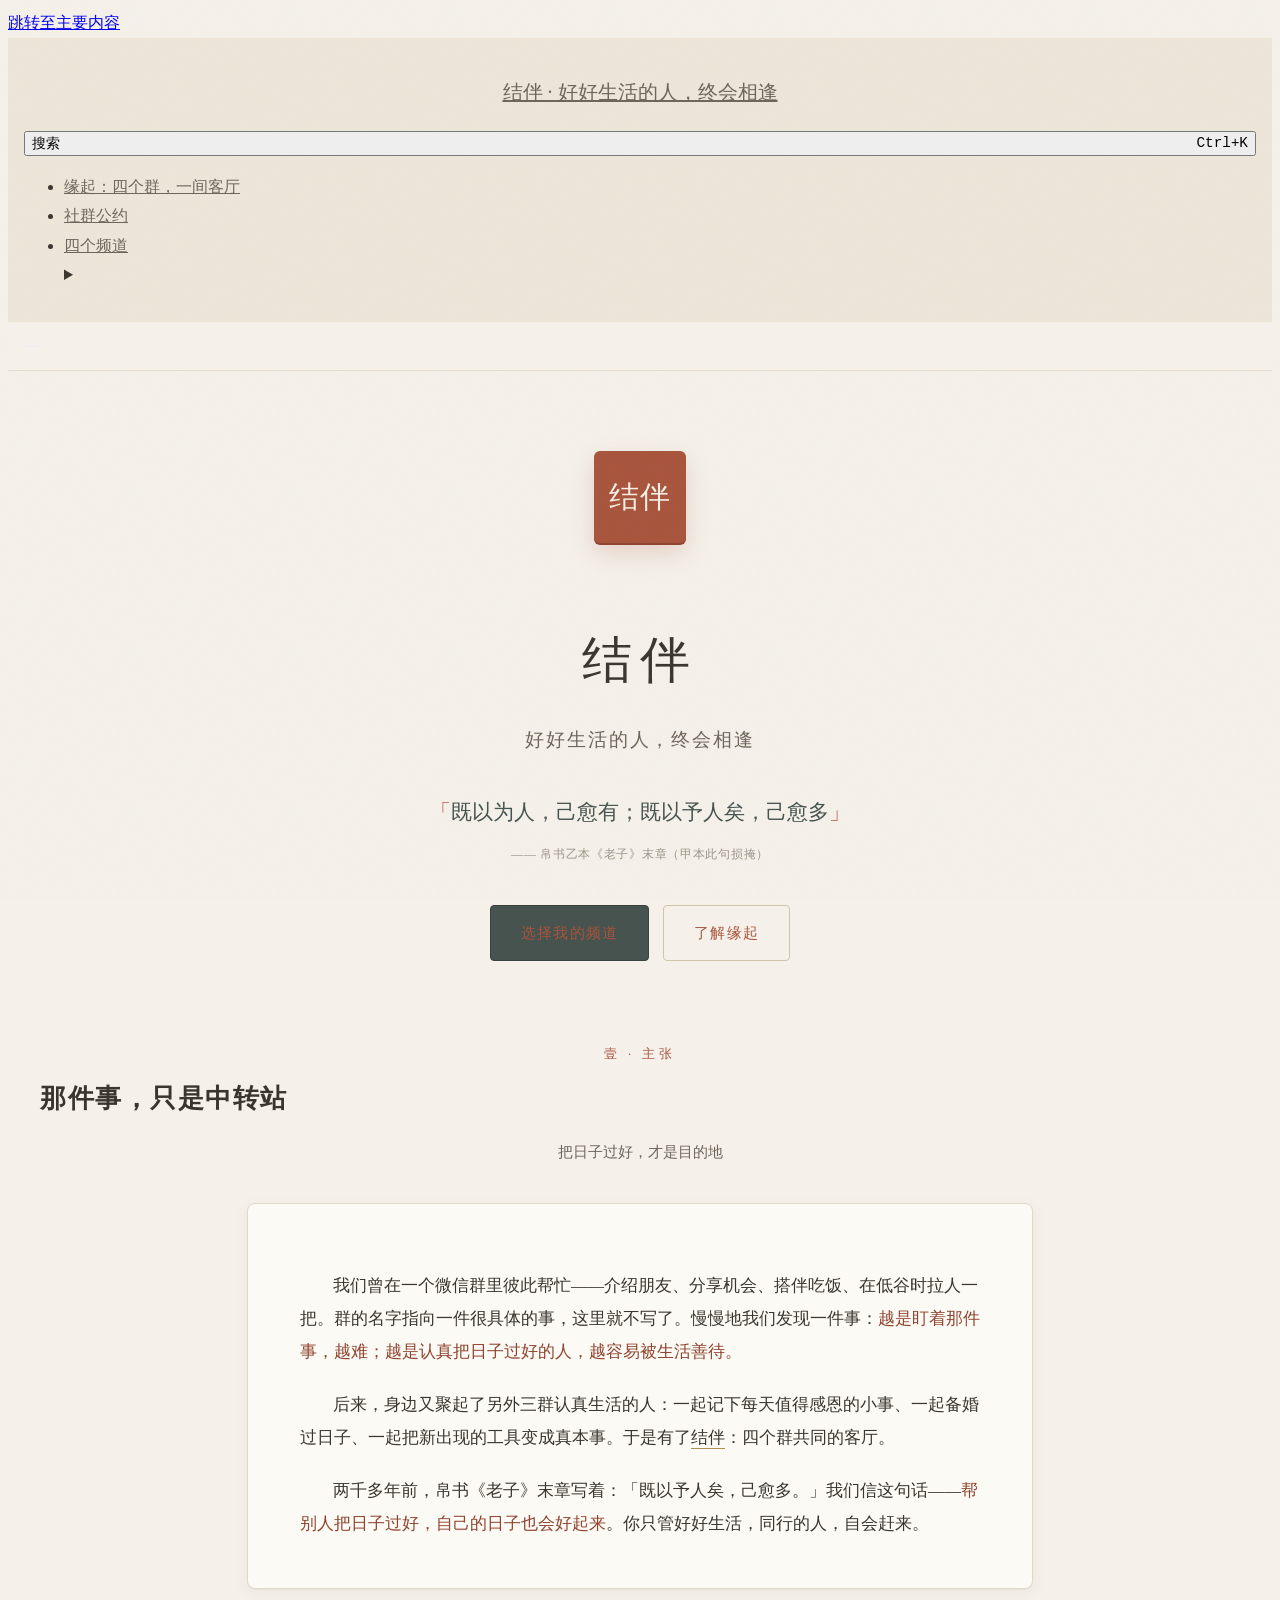
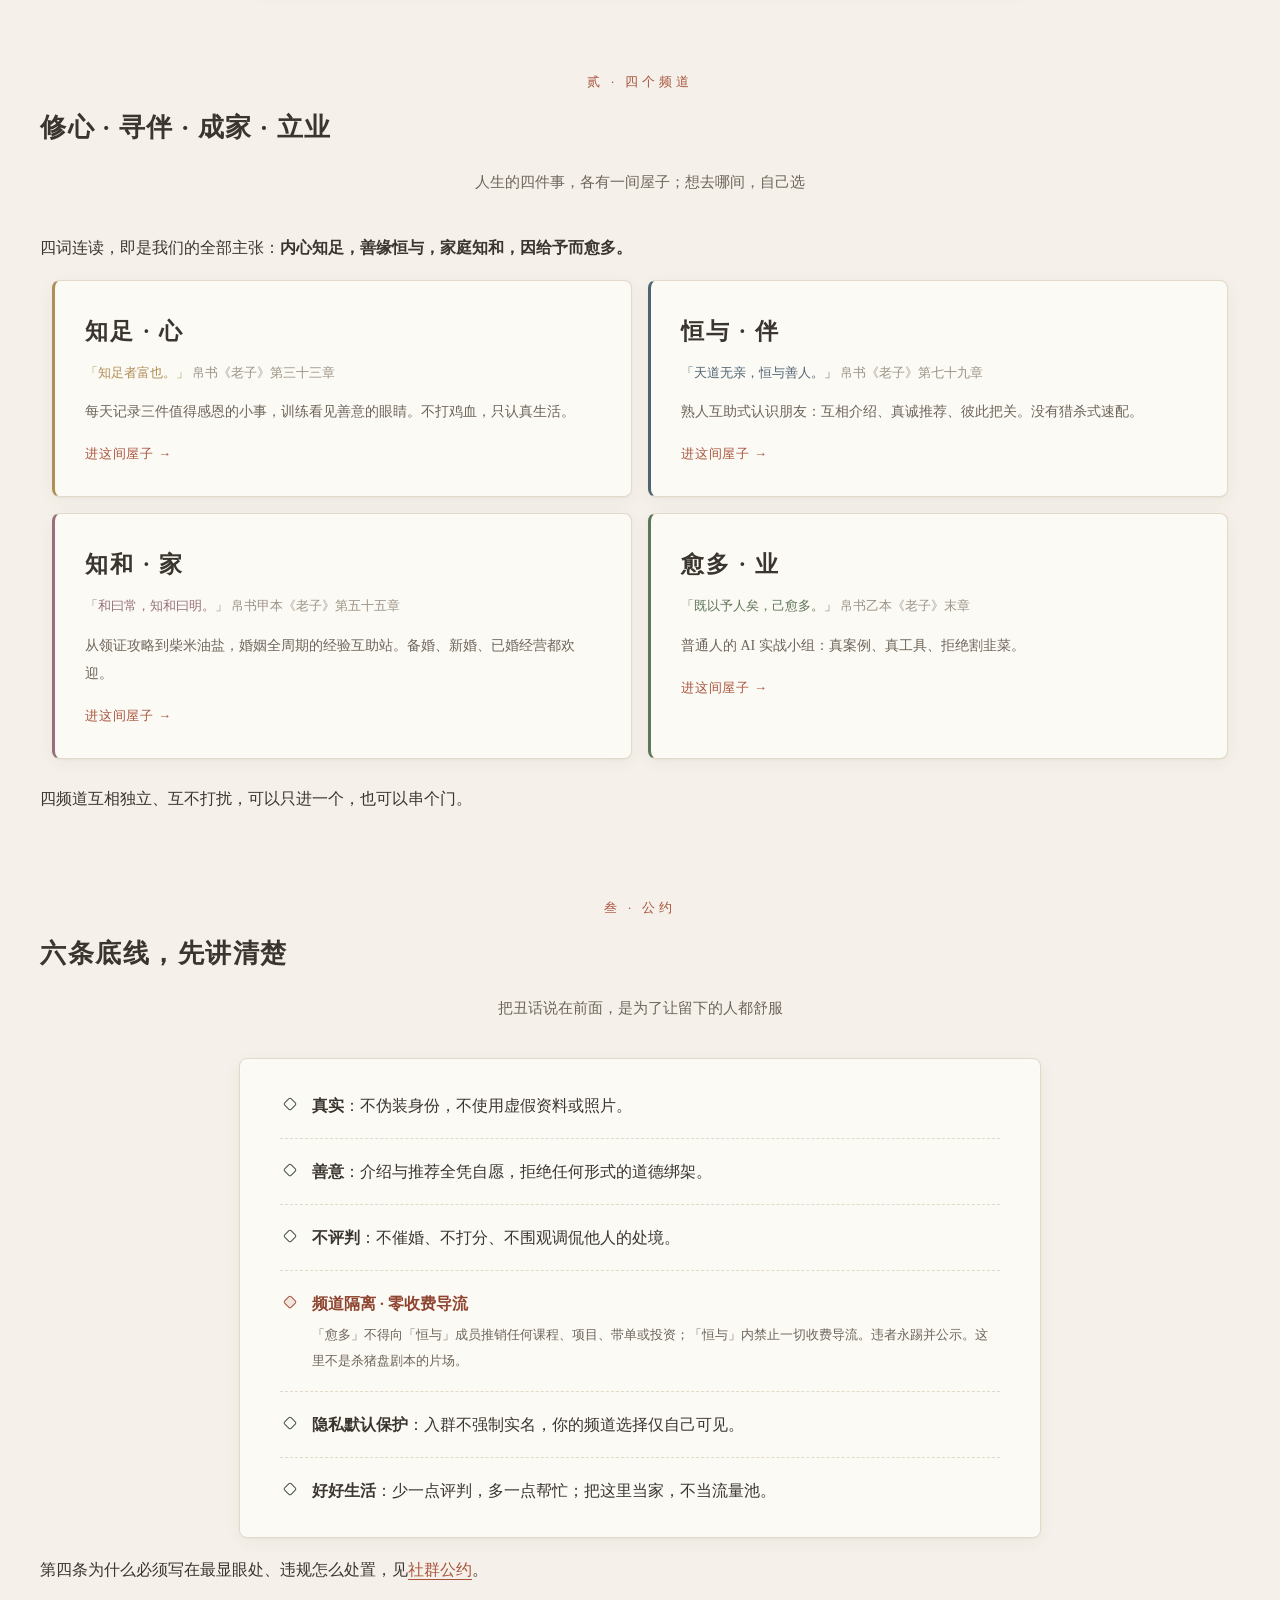
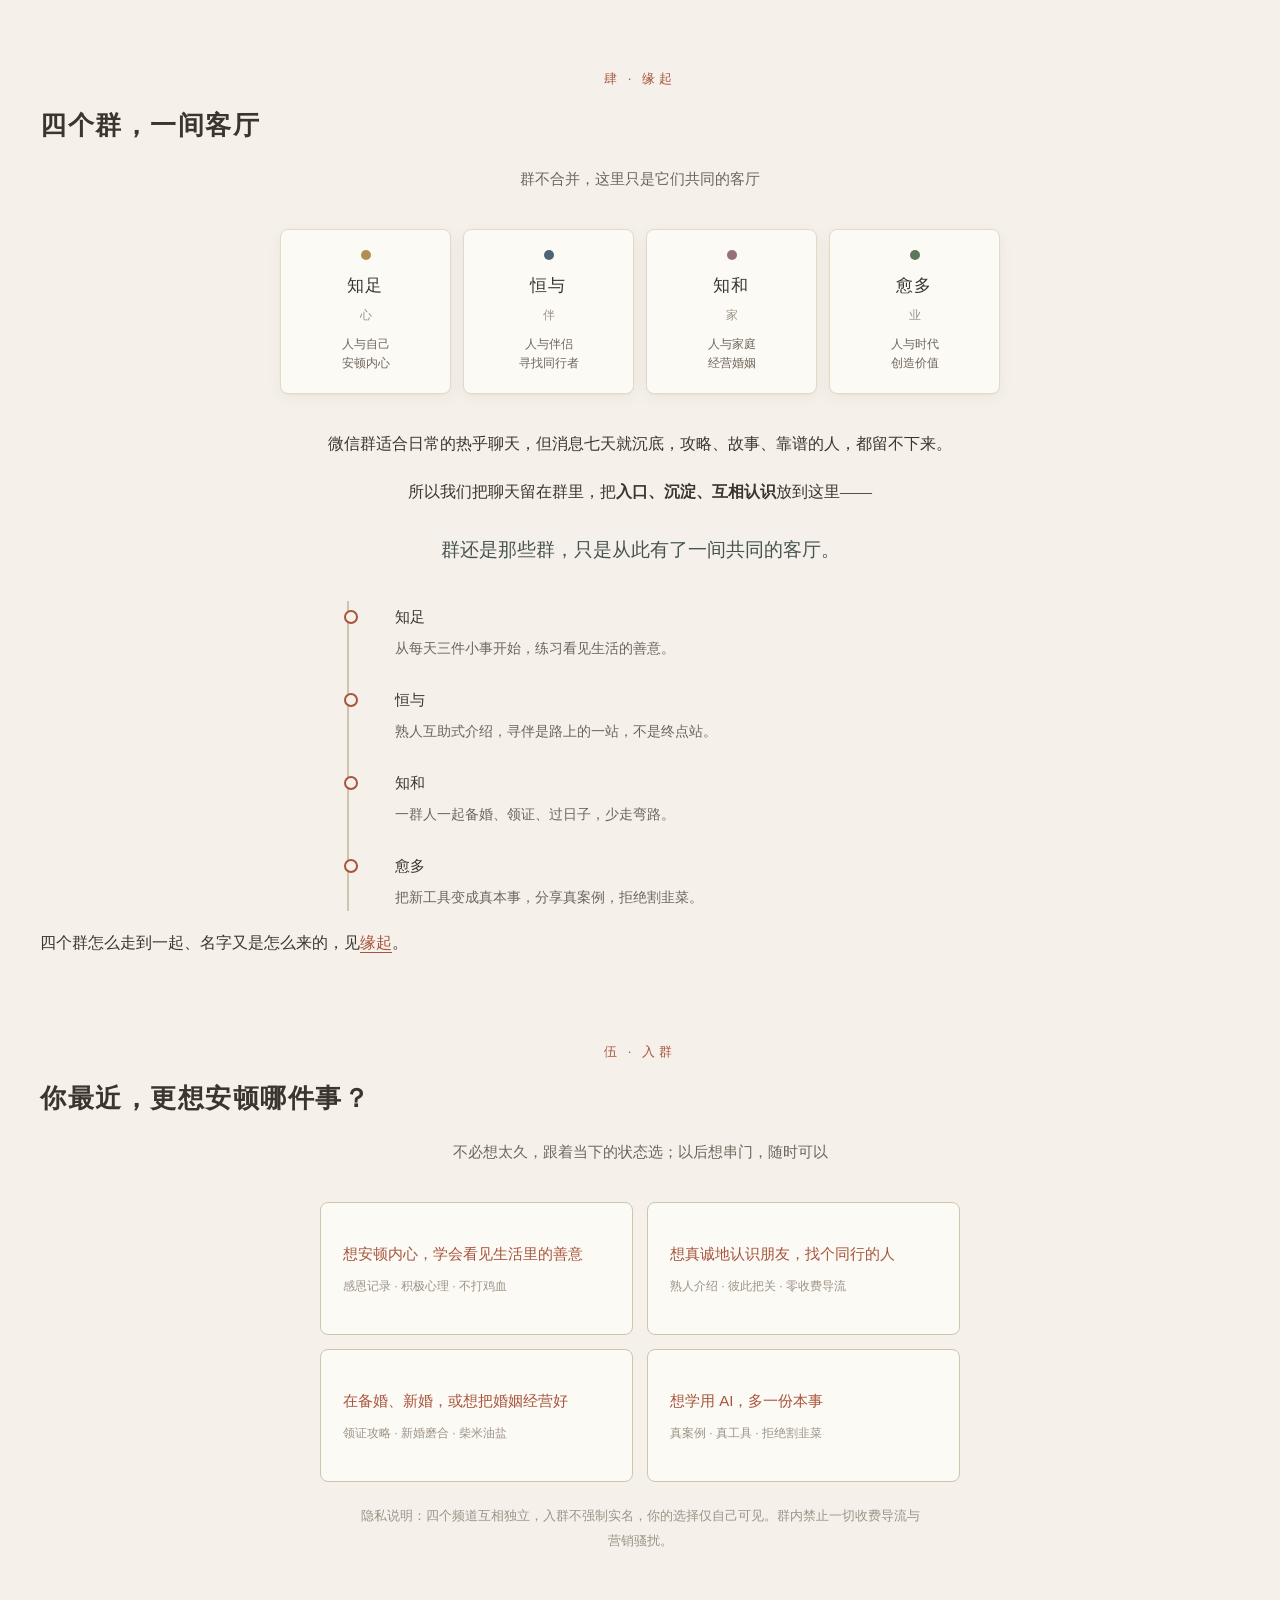
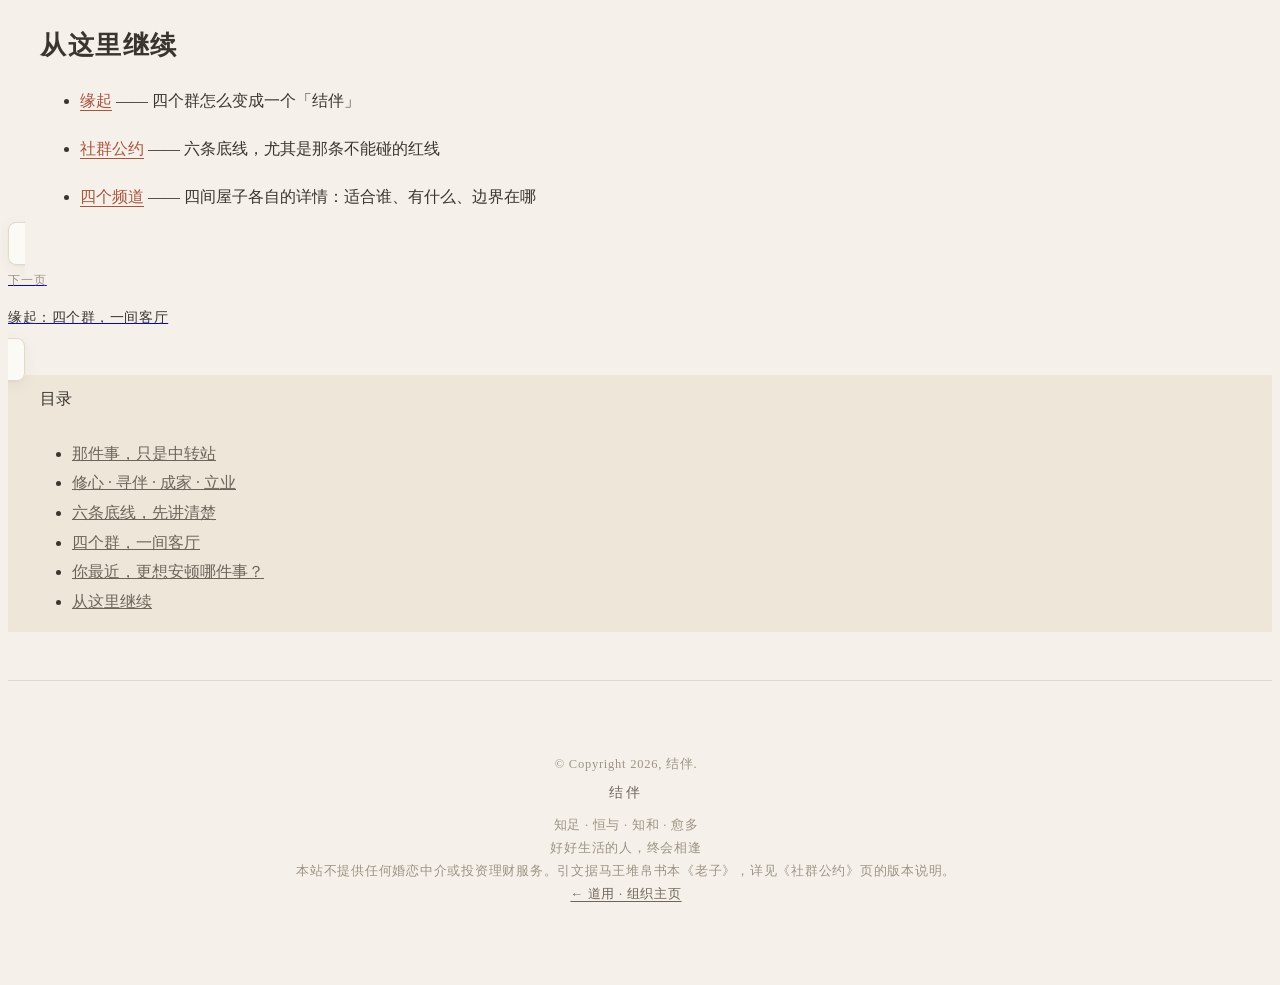
==== commit 2658e45a: "fix(jieban): 首页与恒与频道移除内部群真名，改为不具名表述 同步 SpecWeave 侧 c84437be0 的构建产物： 首页标题「脱单只是中转站」改为「那件事，只是中转站」， 首页与恒" ====
--- a/jieban/index.html
+++ b/jieban/index.html
@@ -238,7 +238,7 @@
             </div>
             <nav aria-label="Page">
                 <ul class="visible nav section-nav flex-column">
-<li class="toc-h2 nav-item toc-entry"><a class="reference internal nav-link" href="#id2">脱单只是中转站</a></li>
+<li class="toc-h2 nav-item toc-entry"><a class="reference internal nav-link" href="#id2">那件事，只是中转站</a></li>
 <li class="toc-h2 nav-item toc-entry"><a class="reference internal nav-link" href="#id3">修心 · 寻伴 · 成家 · 立业</a></li>
 <li class="toc-h2 nav-item toc-entry"><a class="reference internal nav-link" href="#id4">六条底线，先讲清楚</a></li>
 <li class="toc-h2 nav-item toc-entry"><a class="reference internal nav-link" href="#id5">四个群，一间客厅</a></li>
@@ -269,10 +269,10 @@
 </div>
 <p class="jb-eyebrow">壹 · 主张</p>
 <section id="id2">
-<h2>脱单只是中转站<a class="headerlink" href="#id2" title="链接到此标题。">#</a></h2>
+<h2>那件事，只是中转站<a class="headerlink" href="#id2" title="链接到此标题。">#</a></h2>
 <p class="jb-lead">把日子过好，才是目的地</p>
 <div class="jb-manifesto">
-<p>我们曾在一个微信群里彼此帮忙——介绍朋友、分享机会、搭伴吃饭、在低谷时拉人一把。群名叫「脱单公助会」。慢慢地我们发现一件事：<span class="key">越是盯着「脱单」两个字，越难；越是认真把日子过好的人，越容易被生活善待。</span></p>
+<p>我们曾在一个微信群里彼此帮忙——介绍朋友、分享机会、搭伴吃饭、在低谷时拉人一把。群的名字指向一件很具体的事，这里就不写了。慢慢地我们发现一件事：<span class="key">越是盯着那件事，越难；越是认真把日子过好的人，越容易被生活善待。</span></p>
 <p>后来，身边又聚起了另外三群认真生活的人：一起记下每天值得感恩的小事、一起备婚过日子、一起把新出现的工具变成真本事。于是有了<em>结伴</em>：四个群共同的客厅。</p>
 <p>两千多年前，帛书《老子》末章写着：「既以予人矣，己愈多。」我们信这句话——<span class="key">帮别人把日子过好，自己的日子也会好起来</span>。你只管好好生活，同行的人，自会赶来。</p>
 </div>
@@ -441,7 +441,7 @@
   </div>
   <nav id="pst-page-toc-nav" class="page-toc" aria-labelledby="pst-page-navigation-heading-2">
     <ul class="visible nav section-nav flex-column">
-<li class="toc-h2 nav-item toc-entry"><a class="reference internal nav-link" href="#id2">脱单只是中转站</a></li>
+<li class="toc-h2 nav-item toc-entry"><a class="reference internal nav-link" href="#id2">那件事，只是中转站</a></li>
 <li class="toc-h2 nav-item toc-entry"><a class="reference internal nav-link" href="#id3">修心 · 寻伴 · 成家 · 立业</a></li>
 <li class="toc-h2 nav-item toc-entry"><a class="reference internal nav-link" href="#id4">六条底线，先讲清楚</a></li>
 <li class="toc-h2 nav-item toc-entry"><a class="reference internal nav-link" href="#id5">四个群，一间客厅</a></li>
